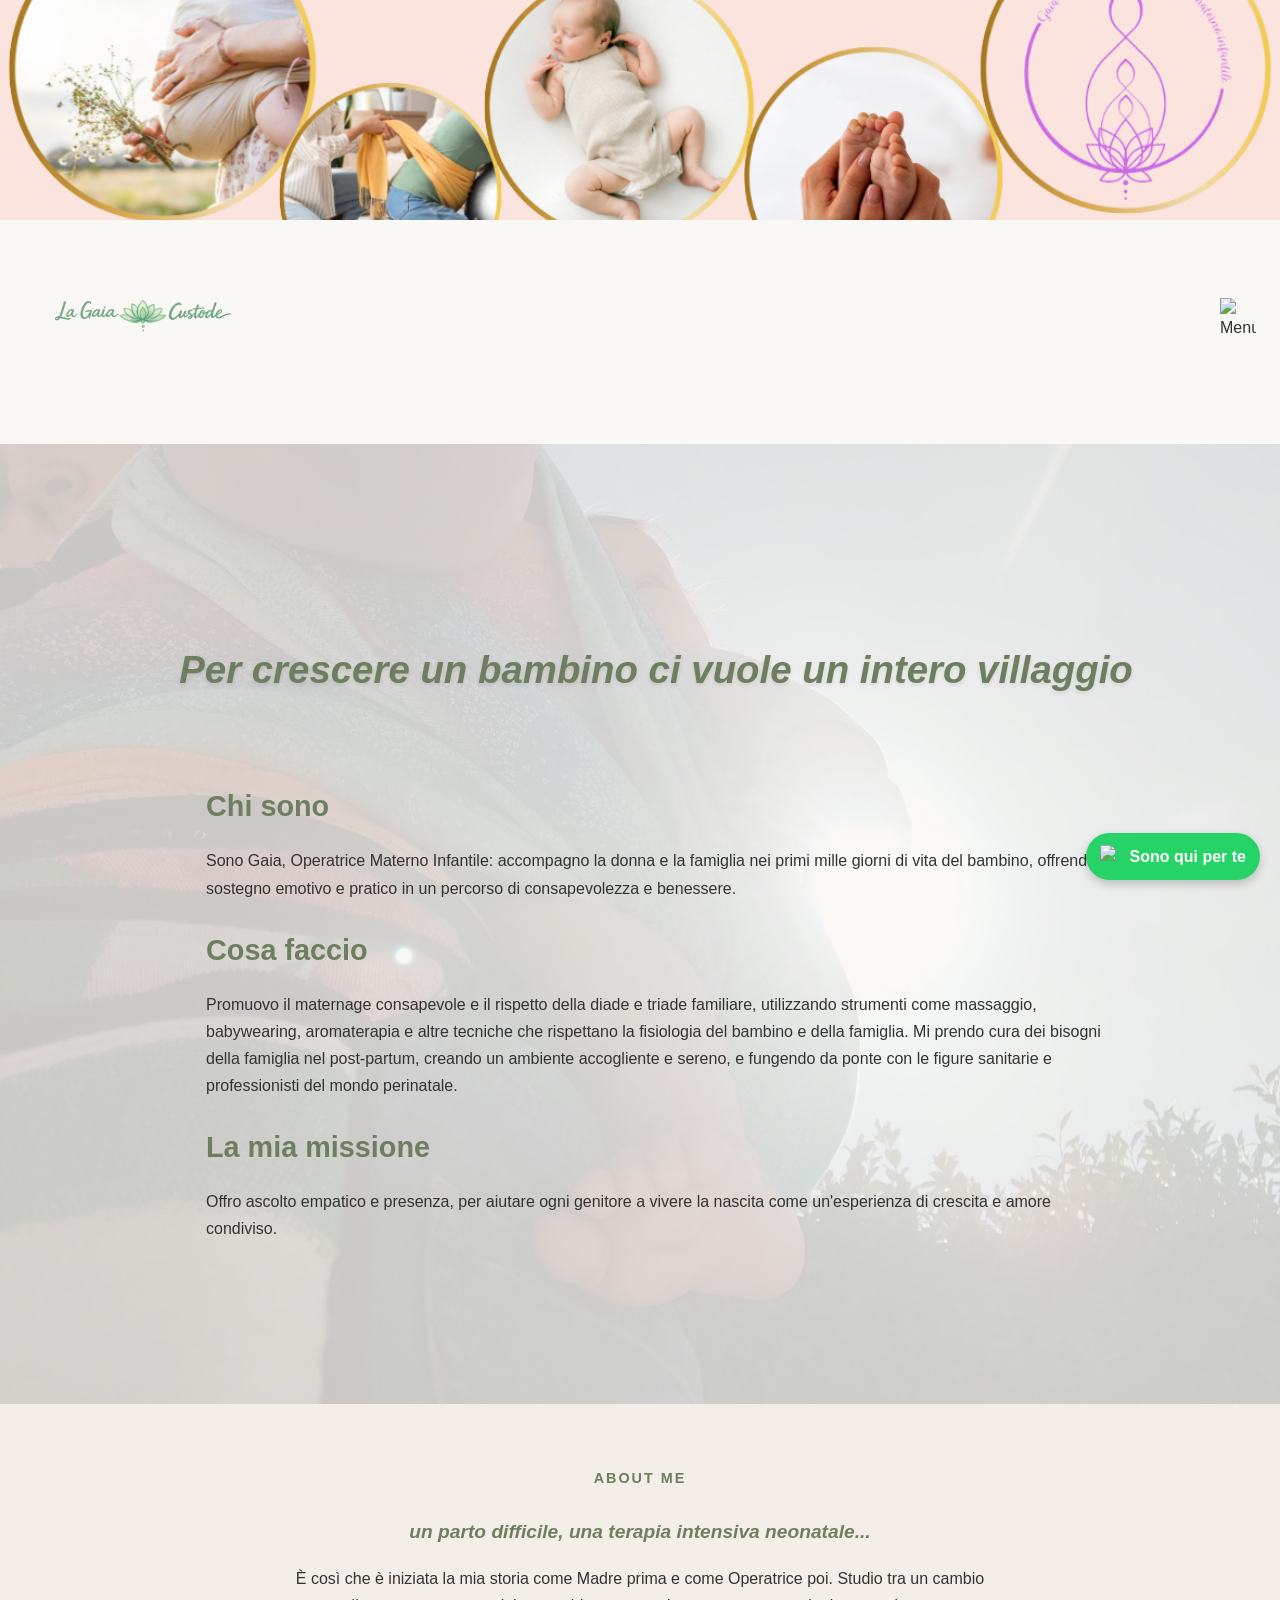
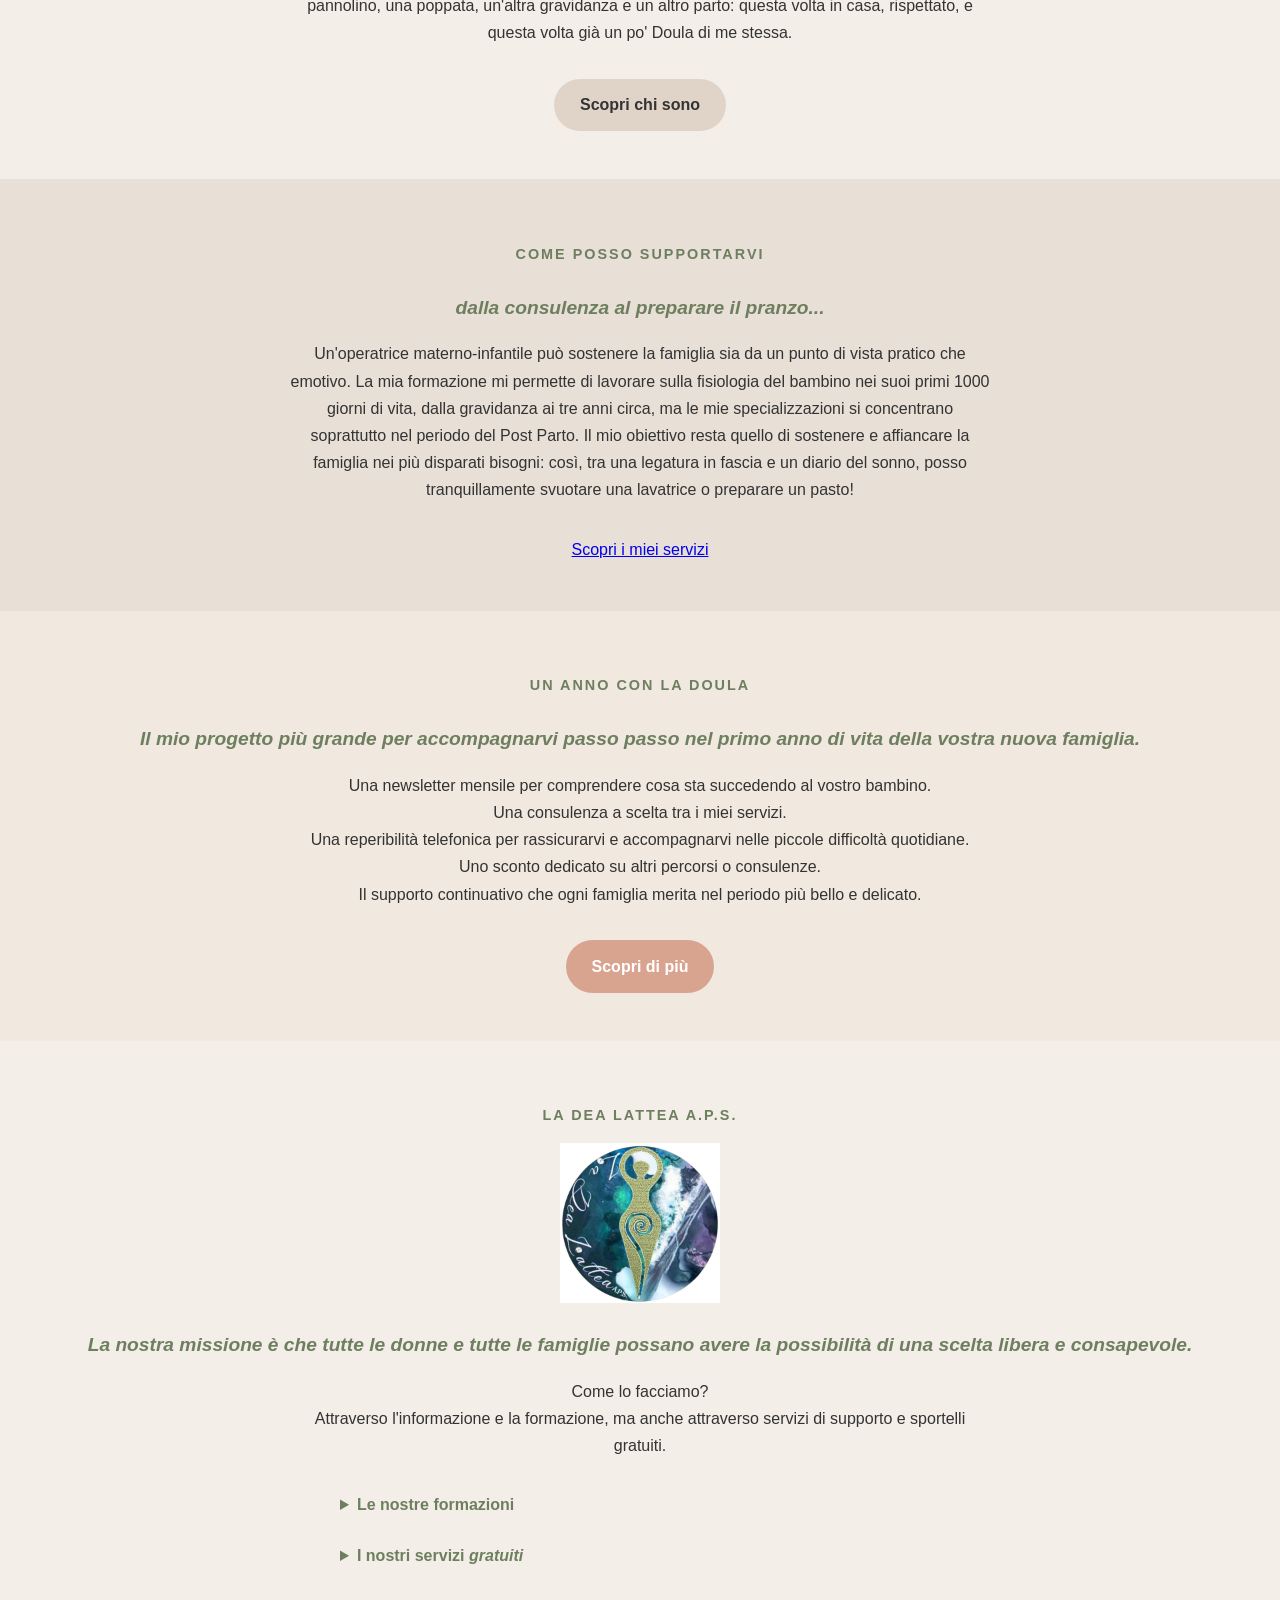
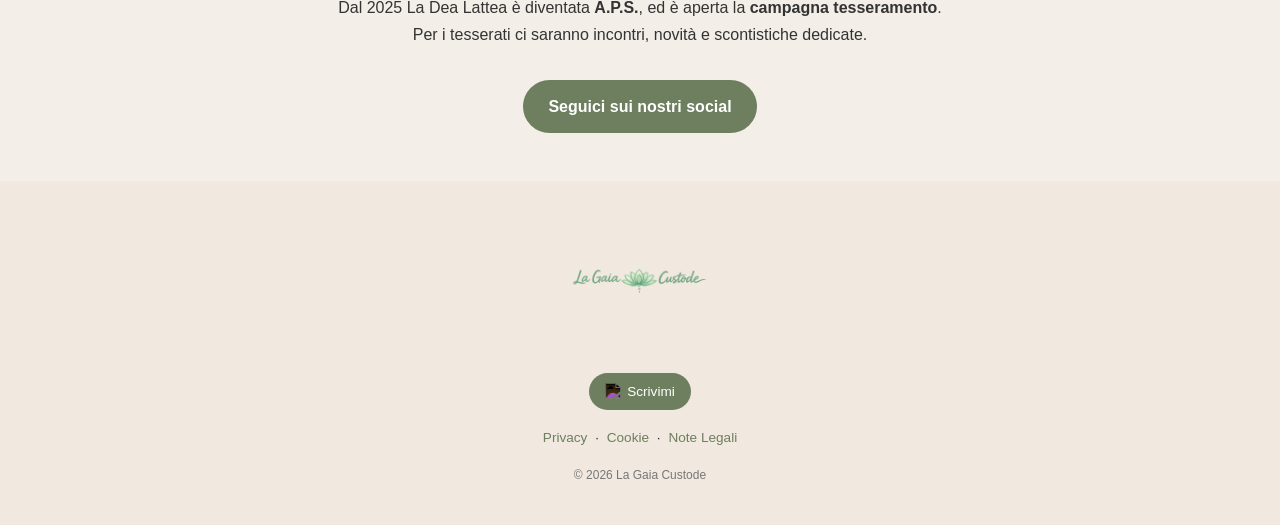
==== index.html @ c30b29b1 "Update index.html" ====
<!DOCTYPE html>
<html lang="it">
<head>
<meta charset="UTF-8">
<meta name="viewport" content="width=device-width, initial-scale=1.0">
<title>La Gaia Custode – Operatrice Materno Infantile</title>

<style>

/* ------------------------------ */
/*          PALETTE              */
/* ------------------------------ */

:root {
  --salvia: #6d7f5f;
  --sabbia: #f3eee7;
  --sabbia-saturo: #e0d4c8;
  --terracotta: #d9a48f;
  --avorio: #faf8f4;
  --testo: #333;
  --grigio: #777;
  --beige-scuro: #e8dfd6;
  --beige-chiaro: #f1e8df;
}

/* ------------------------------ */
/*          BASE                  */
/* ------------------------------ */

body {
  margin: 0;
  font-family: "Inter", sans-serif;
  background: var(--avorio);
  color: var(--testo);
  line-height: 1.7;
}

img {
  max-width: 100%;
  display: block;
}

/* ------------------------------ */
/*          BANNER                */
/* ------------------------------ */

.banner img {
  width: 100%;
  height: 220px;
  object-fit: cover;
  box-shadow: 0 4px 12px rgba(0,0,0,0.15);
}

/* ------------------------------ */
/*          HEADER                */
/* ------------------------------ */

.header-bar {
  display: flex;
  align-items: center;
  justify-content: space-between;
  padding: 1rem 1.5rem;
  background: var(--avorio);
}

.logo-nome {
  height: 160px;
}

.hamburger {
  width: 36px;
  height: 36px;
  cursor: pointer;
  transition: 0.2s;
}

.hamburger:hover {
  transform: scale(1.1);
}

/* ------------------------------ */
/*        MENU MOBILE             */
/* ------------------------------ */

nav {
  display: none;
  flex-direction: column;
  background: var(--avorio);
  padding: 1.5rem 2rem;
  border-bottom: 1px solid #eee;
  animation: fadeIn 0.3s ease;
  text-align: center;
}

nav a {
  text-decoration: none;
  color: var(--salvia);
  font-weight: 600;
  padding: 0.8rem 0;
  font-size: 1.3rem;
}

@keyframes fadeIn {
  from { opacity: 0; transform: translateY(-10px); }
  to { opacity: 1; transform: translateY(0); }
}

/* ------------------------------ */
/*            HERO                */
/* ------------------------------ */

.hero-section {
  position: relative;
  margin-top: 2rem;
}

.hero-section img {
  width: 100%;
  height: auto;
  opacity: 0.2;
}

.hero-content {
  position: absolute;
  top: 0;
  left: 0;
  width: 100%;
  height: 100%;
  padding: 2rem 1rem;
  display: flex;
  flex-direction: column;
  justify-content: center;
}

.hero-content h1 {
  text-align: center;
  font-size: 2.4rem;
  font-style: italic;
  color: var(--salvia);
  margin-bottom: 0.5rem;
  text-shadow: 0 2px 4px rgba(0,0,0,0.1);
}

/* ------------------------------ */
/*        TESTO PRINCIPALE        */
/* ------------------------------ */

.text-block {
  max-width: 900px;
  margin: 2rem auto;
  padding: 1rem;
}

h2 {
  color: var(--salvia);
  font-size: 1.8rem;
  margin-bottom: 0.5rem;
}

p {
  margin-bottom: 1rem;
}

/* ------------------------------ */
/*        ANIMAZIONI SLIDE        */
/* ------------------------------ */

.slide-left {
  opacity: 0;
  transform: translateX(-40px);
  animation: slideLeft 1s ease forwards;
}

.slide-right {
  opacity: 0;
  transform: translateX(40px);
  animation: slideRight 1s ease forwards;
}

@keyframes slideLeft {
  to { opacity: 1; transform: translateX(0); }
}

@keyframes slideRight {
  to { opacity: 1; transform: translateX(0); }
}

/* ------------------------------ */
/*          ABOUT ME              */
/* ------------------------------ */

.about-section {
  background: var(--sabbia);
  padding: 3rem 1.5rem;
  text-align: center;
}

.about-title {
  font-size: 0.9rem;
  letter-spacing: 2px;
  color: var(--salvia);
  margin-bottom: 0.5rem;
}

.about-subtitle {
  font-size: 1.2rem;
  font-weight: bold;
  font-style: italic;
  color: var(--salvia);
  margin-bottom: 1rem;
}

.about-text {
  max-width: 700px;
  margin: 0 auto 2rem auto;
  color: #333;
}

.about-button {
  display: inline-block;
  background: var(--sabbia-saturo);
  padding: 0.8rem 1.6rem;
  border-radius: 30px;
  text-decoration: none;
  color: #333;
  font-weight: 600;
  transition: 0.2s;
}

.about-button:hover {
  background: #d2c2b3;
}

/* ------------------------------ */
/*       SUPPORT SECTION          */
/* ------------------------------ */

.support-section {
  background: var(--beige-scuro);
  padding: 3rem 1.5rem;
  text-align: center;
}

.support-title {
  font-size: 0.9rem;
  letter-spacing: 2px;
  color: var(--salvia);
  margin-bottom: 0.5rem;
}

.support-subtitle {
  font-size: 1.2rem;
  font-weight: bold;
  font-style: italic;
  color: var(--salvia);
  margin-bottom: 1rem;
}

.support-text {
  max-width: 700px;
  margin: 0 auto 2rem auto;
  color: #333;
}
/* ------------------------------ */
/*       UN ANNO CON LA DOULA    */
/* ------------------------------ */

.year-section {
  background: var(--beige-chiaro);
  padding: 3rem 1.5rem;
  text-align: center;
}

.year-title {
  font-size: 0.9rem;
  letter-spacing: 2px;
  color: var(--salvia);
  margin-bottom: 0.5rem;
}

.year-subtitle {
  font-size: 1.2rem;
  font-weight: bold;
  font-style: italic;
  color: var(--salvia);
  margin-bottom: 1rem;
}

.year-text {
  max-width: 700px;
  margin: 0 auto 2rem auto;
  color: #333;
}

.year-button {
  display: inline-block;
  background: var(--terracotta);
  padding: 0.8rem 1.6rem;
  border-radius: 30px;
  text-decoration: none;
  color: white;
  font-weight: 600;
  transition: 0.2s;
}

.year-button:hover {
  background: #c58b78;
}

/* ------------------------------ */
/*          DEA LATTEA           */
/* ------------------------------ */

.dea-section {
  background: var(--sabbia);
  padding: 3rem 1.5rem;
  text-align: center;
}

.dea-logo {
  width: 160px;
  margin: 1rem auto;
}

.dea-title {
  font-size: 0.9rem;
  letter-spacing: 2px;
  color: var(--salvia);
  margin-bottom: 0.5rem;
}

.dea-subtitle {
  font-size: 1.2rem;
  font-weight: bold;
  font-style: italic;
  color: var(--salvia);
  margin-bottom: 1rem;
}

.dea-text {
  max-width: 700px;
  margin: 0 auto 2rem auto;
  color: #333;
}

.dea-button {
  display: inline-block;
  background: var(--salvia);
  padding: 0.8rem 1.6rem;
  border-radius: 30px;
  text-decoration: none;
  color: white;
  font-weight: 600;
  transition: 0.2s;
}

.dea-button:hover {
  background: #5c6d50;
}

/* ------------------------------ */
/*          DROPDOWN             */
/* ------------------------------ */

.dropdown {
  margin: 1rem auto;
  max-width: 600px;
  text-align: left;
}

.dropdown summary {
  cursor: pointer;
  font-weight: 600;
  color: var(--salvia);
  margin-bottom: 0.5rem;
}

.dropdown ul {
  margin: 0;
  padding-left: 1.2rem;
}

/* ------------------------------ */
/*            FOOTER             */
/* ------------------------------ */

.footer-logo {
  width: 180px;
  margin: 0 auto 1rem auto;
  display: block;
}

/* ------------------------------ */
/*        WHATSAPP BUTTON        */
/* ------------------------------ */

.whatsapp-fixed {
  position: fixed;
  bottom: 20px;
  right: 20px;
  background: #25D366;
  color: white;
  padding: 10px 14px;
  border-radius: 30px;
  display: flex;
  align-items: center;
  gap: 8px;
  text-decoration: none;
  font-weight: 600;
  box-shadow: 0 4px 10px rgba(0,0,0,0.2);
}

.whatsapp-fixed img {
  width: 22px;
  height: 22px;
}
/* ------------------------------ */
/*            FOOTER             */
/* ------------------------------ */

footer {
  background: var(--beige-chiaro);
  padding: 2.5rem 1.5rem;
  text-align: center;
  display: flex;
  flex-direction: column;
  align-items: center;
}

.footer-logo {
  width: 180px;
  margin: 0 auto 1rem auto;
  display: block;
}

.footer-links a {
  color: var(--salvia);
  text-decoration: none;
  margin: 0 4px;
}

.footer-links a:hover {
  text-decoration: underline;
}

.footer-copy {
  color: var(--grigio);
  margin-top: 0.5rem;
}

</style>

<script>
function toggleMenu() {
  const nav = document.getElementById("mobileMenu");
  nav.style.display = nav.style.display === "flex" ? "none" : "flex";
}
</script>

</head>

<body>

<!-- BANNER -->
<section class="banner">
  <img src="BannerGaia.png" alt="Banner La Gaia Custode">
</section>

<!-- HEADER -->
<div class="header-bar">
  <img class="logo-nome" src="nome.png" alt="La Gaia Custode">
  <img src="https://cdn-icons-png.flaticon.com/512/1828/1828859.png" class="hamburger" onclick="toggleMenu()" alt="Menu">
</div>

<!-- MENU MOBILE -->
<nav id="mobileMenu">
  <a href="index.html">Home</a>
  <a href="chi-sono.html">Chi sono</a>
  <a href="servizi.html">Servizi</a>
  <a href="un-anno-con-la-doula.html">Un anno con la Doula</a>
  <a href="#contatti">Contatti</a>
</nav>

<!-- HERO -->
<section class="hero-section fade-in-section">
  <img src="sfondo.jpeg" alt="Sfondo frase">

  <div class="hero-content">
    <h1>Per crescere un bambino ci vuole un intero villaggio</h1>

    <div class="text-block">

      <section class="slide-left">
        <h2><strong>Chi sono</strong></h2>
        <p>
          Sono Gaia, Operatrice Materno Infantile: accompagno la donna e la famiglia nei primi mille giorni di vita del bambino, offrendo sostegno emotivo e pratico in un percorso di consapevolezza e benessere.
        </p>
      </section>

      <section class="slide-right">
        <h2><strong>Cosa faccio</strong></h2>
        <p>
          Promuovo il maternage consapevole e il rispetto della diade e triade familiare, utilizzando strumenti come massaggio, babywearing, aromaterapia e altre tecniche che rispettano la fisiologia del bambino e della famiglia.
          Mi prendo cura dei bisogni della famiglia nel post-partum, creando un ambiente accogliente e sereno, e fungendo da ponte con le figure sanitarie e professionisti del mondo perinatale.
        </p>
      </section>

      <section class="slide-left">
        <h2><strong>La mia missione</strong></h2>
        <p>
          Offro ascolto empatico e presenza, per aiutare ogni genitore a vivere la nascita come un'esperienza di crescita e amore condiviso.
        </p>
      </section>

    </div>
  </div>
</section>

<!-- ABOUT ME -->
<section class="about-section fade-in-section">
  <h3 class="about-title">ABOUT ME</h3>
  <h4 class="about-subtitle"><strong><em>un parto difficile, una terapia intensiva neonatale...</em></strong></h4>
  <p class="about-text">
    È così che è iniziata la mia storia come Madre prima e come Operatrice poi. Studio tra un cambio pannolino, una poppata, un'altra gravidanza e un altro parto: questa volta in casa, rispettato, e questa volta già un po' Doula di me stessa.
  </p>
  <a class="about-button" href="chi-sono.html">Scopri chi sono</a>
</section>

<!-- SUPPORT SECTION -->
<section class="support-section fade-in-section">
  <h3 class="support-title">COME POSSO SUPPORTARVI</h3>
  <h4 class="support-subtitle"><strong><em>dalla consulenza al preparare il pranzo...</em></strong></h4>
  <p class="support-text">
    Un'operatrice materno-infantile può sostenere la famiglia sia da un punto di vista pratico che emotivo.
    La mia formazione mi permette di lavorare sulla fisiologia del bambino nei suoi primi 1000 giorni di vita, dalla gravidanza ai tre anni circa, ma le mie specializzazioni si concentrano soprattutto nel periodo del Post Parto.
    Il mio obiettivo resta quello di sostenere e affiancare la famiglia nei più disparati bisogni: così, tra una legatura in fascia e un diario del sonno, posso tranquillamente svuotare una lavatrice o preparare un pasto!
  </p>
  <a class="support-button" href="servizi.html">Scopri i miei servizi</a>
</section>
<!-- UN ANNO CON LA DOULA -->
<section class="year-section fade-in-section">
  <h3 class="year-title">UN ANNO CON LA DOULA</h3>
  <h4 class="year-subtitle"><strong><em>Il mio progetto più grande per accompagnarvi passo passo nel primo anno di vita della vostra nuova famiglia.</em></strong></h4>

  <p class="year-text">
    Una newsletter mensile per comprendere cosa sta succedendo al vostro bambino.<br>
    Una consulenza a scelta tra i miei servizi.<br>
    Una reperibilità telefonica per rassicurarvi e accompagnarvi nelle piccole difficoltà quotidiane.<br>
    Uno sconto dedicato su altri percorsi o consulenze.<br>
    Il supporto continuativo che ogni famiglia merita nel periodo più bello e delicato.
  </p>

  <a class="year-button" href="un-anno-con-la-doula.html">Scopri di più</a>
</section>

<!-- LA DEA LATTEA -->
<section class="dea-section fade-in-section">
  <h3 class="dea-title">LA DEA LATTEA A.P.S.</h3>

  <img src="ldl.jpg" alt="La Dea Lattea Logo" class="dea-logo">

  <h4 class="dea-subtitle">
    <strong><em>La nostra missione è che tutte le donne e tutte le famiglie possano avere la possibilità di una scelta libera e consapevole.</em></strong>
  </h4>

  <p class="dea-text">
    Come lo facciamo?<br>
    Attraverso l'informazione e la formazione, ma anche attraverso servizi di supporto e sportelli gratuiti.
  </p>

  <details class="dropdown">
    <summary>Le nostre formazioni</summary>
    <ul>
      <li>Peer Supporter per l'Allattamento Materno (40 o 20 ore)</li>
      <li>MaMS - Doula Olistica</li>
      <li>MaBS - Milk and Babywearing Supporter</li>
    </ul>
  </details>

  <details class="dropdown">
    <summary>I nostri servizi <em>gratuiti</em></summary>
    <ul>
      <li>S.O.S. Villaggio Aperto - incontri tematici</li>
      <li>Sportello Aperto - spazio d'ascolto individuale su prenotazione</li>
    </ul>
  </details>

  <p class="dea-text">
    Dal 2025 La Dea Lattea è diventata <strong>A.P.S.</strong>, ed è aperta la <strong>campagna tesseramento</strong>.<br>
    Per i tesserati ci saranno incontri, novità e scontistiche dedicate.
  </p>

  <a class="dea-button" href="https://www.instagram.com/ladealattea" target="_blank">
    Seguici sui nostri social
  </a>
</section>

<!-- FOOTER -->
<footer class="fade-in-section">

  <img src="nome.png" alt="La Gaia Custode" class="footer-logo">

  <a href="mailto:gaiav.moimas@gmail.com"
     style="
       display:inline-flex;
       align-items:center;
       justify-content:center;
       gap:6px;
       margin-top:1rem;
       padding:7px 16px;
       background:#6d7f5f;
       color:white;
       border-radius:22px;
       font-size:0.85rem;
       text-decoration:none;
       transition:0.2s;
     ">
    <img src="https://cdn-icons-png.flaticon.com/512/561/561127.png"
         alt="Email"
         style="width:16px; height:16px; filter:invert(1);">
    Scrivimi
  </a>

  <div class="footer-links" style="margin-top: 1rem; font-size: 0.85rem;">
    <a href="privacy.html">Privacy</a> ·
    <a href="cookie.html">Cookie</a> ·
    <a href="note-legali.html">Note Legali</a>
  </div>

  <div class="footer-copy" style="margin-top: 1rem; font-size: 0.75rem;">
    © 2026 La Gaia Custode
  </div>
</footer>

<!-- WHATSAPP BUTTON -->
<a class="whatsapp-fixed" href="https://wa.me/393318004383" target="_blank">
  <img src="https://upload.wikimedia.org/wikipedia/commons/6/6b/WhatsApp.svg" alt="WhatsApp">
  Sono qui per te
</a>

<!-- SCRIPT FADE-IN -->
<script>
const observer = new IntersectionObserver((entries) => {
  entries.forEach(entry => {
    if (entry.isIntersecting) {
      entry.target.classList.add("visible");
    }
  });
}, { threshold: 0.2 });

document.querySelectorAll('.fade-in-section').forEach((section) => {
  observer.observe(section);
});
</script>

</body>
</html>
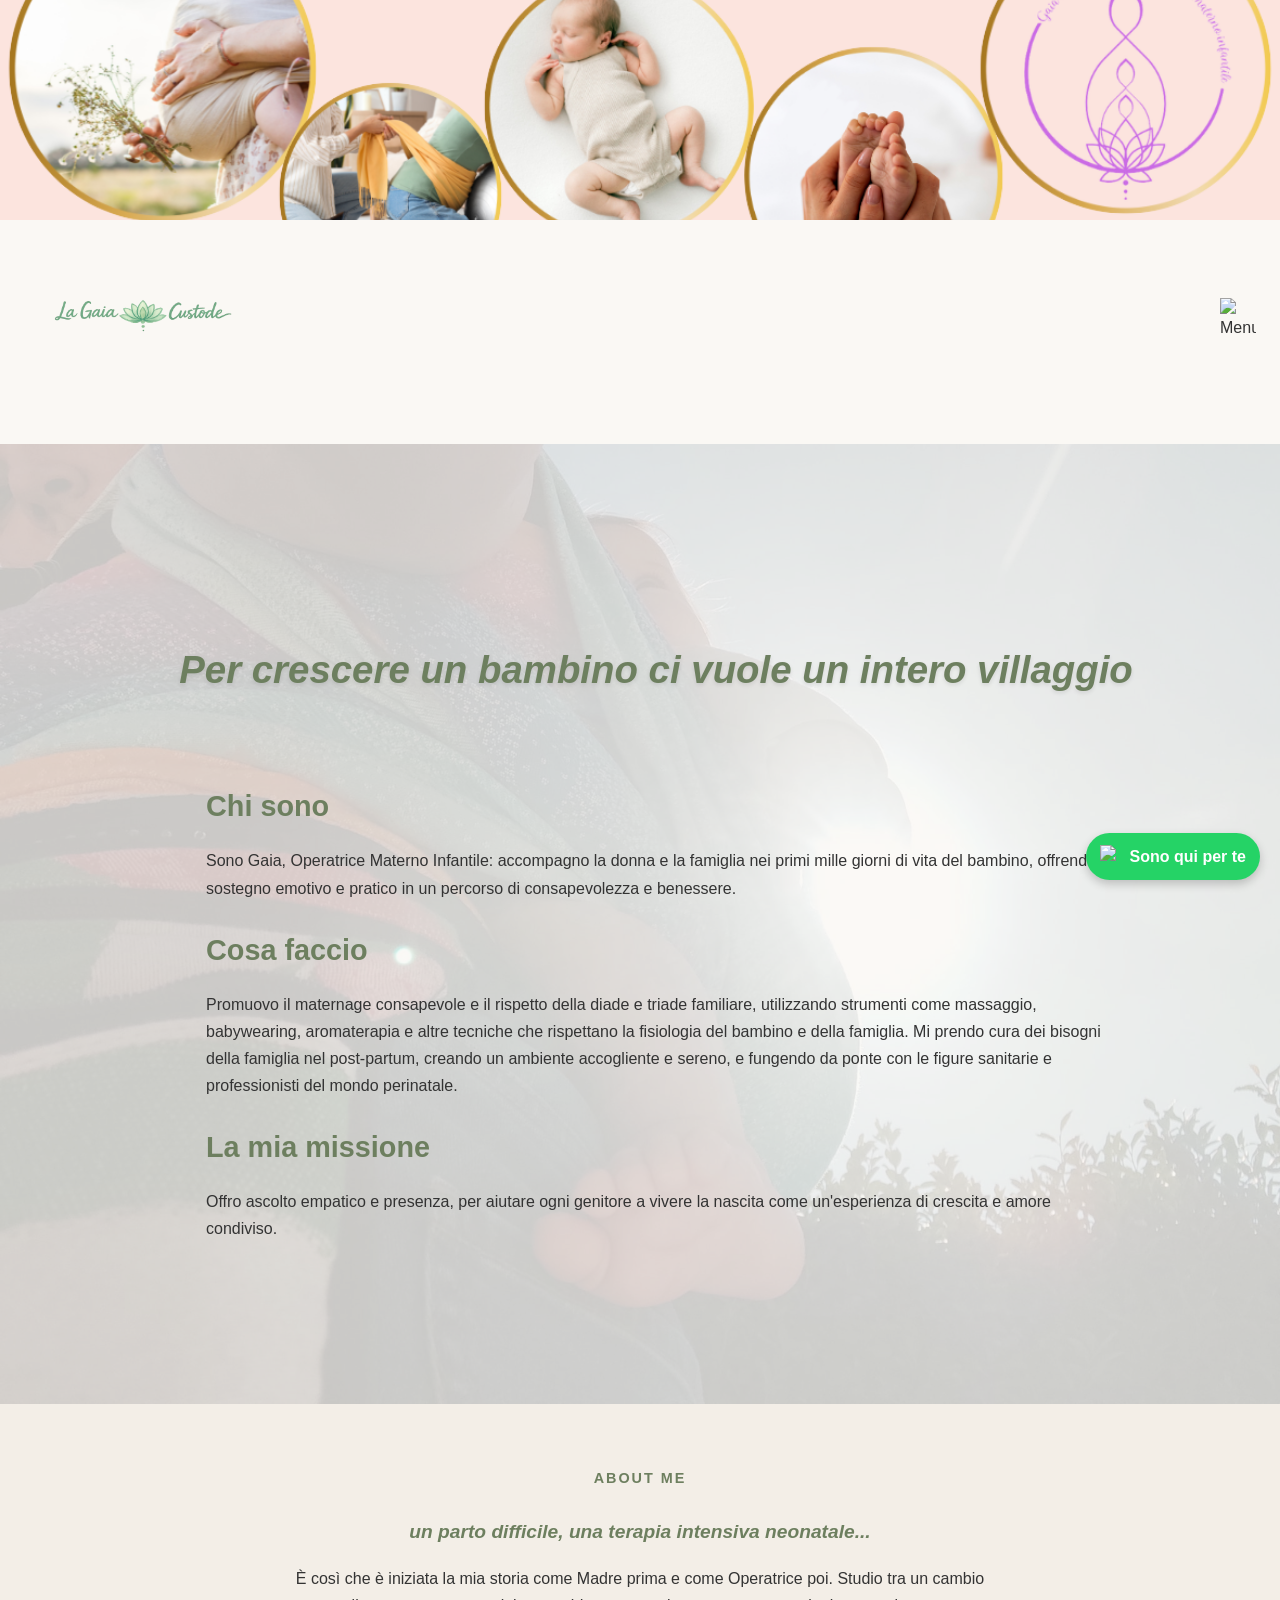
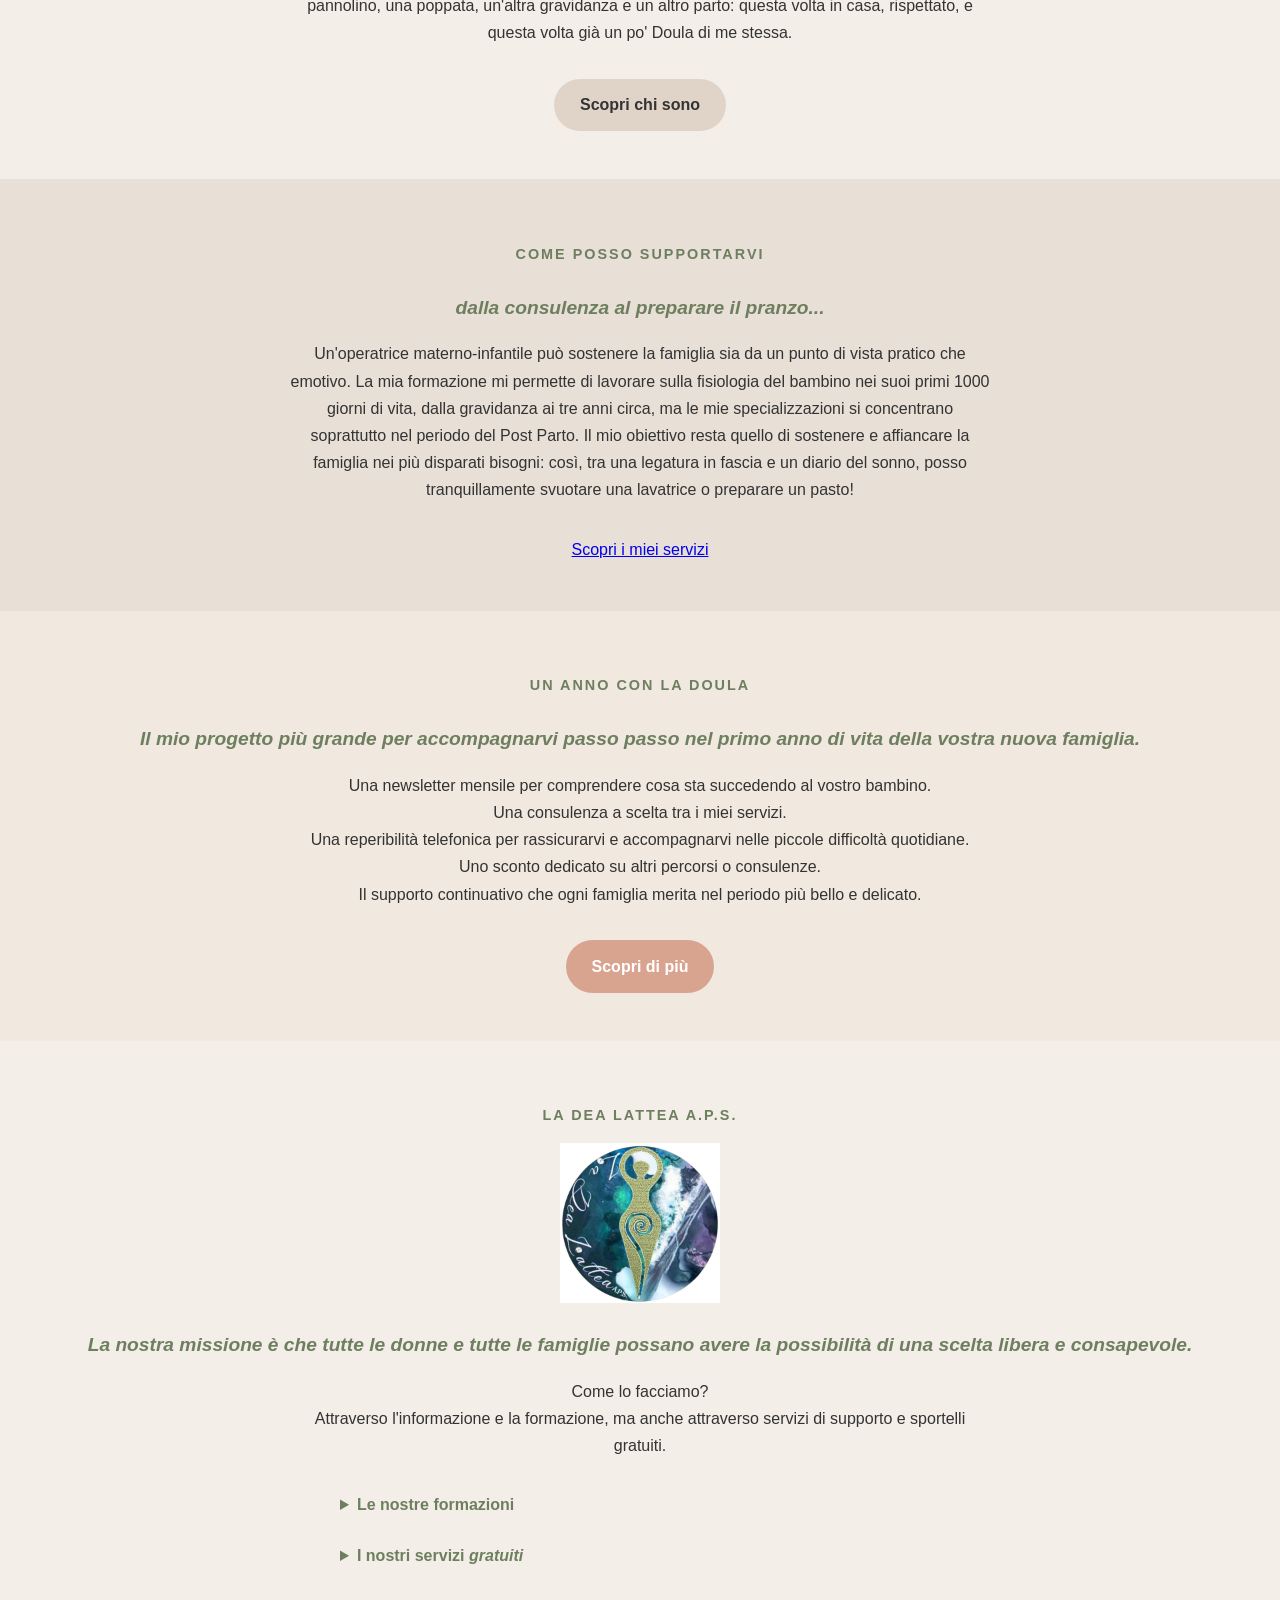
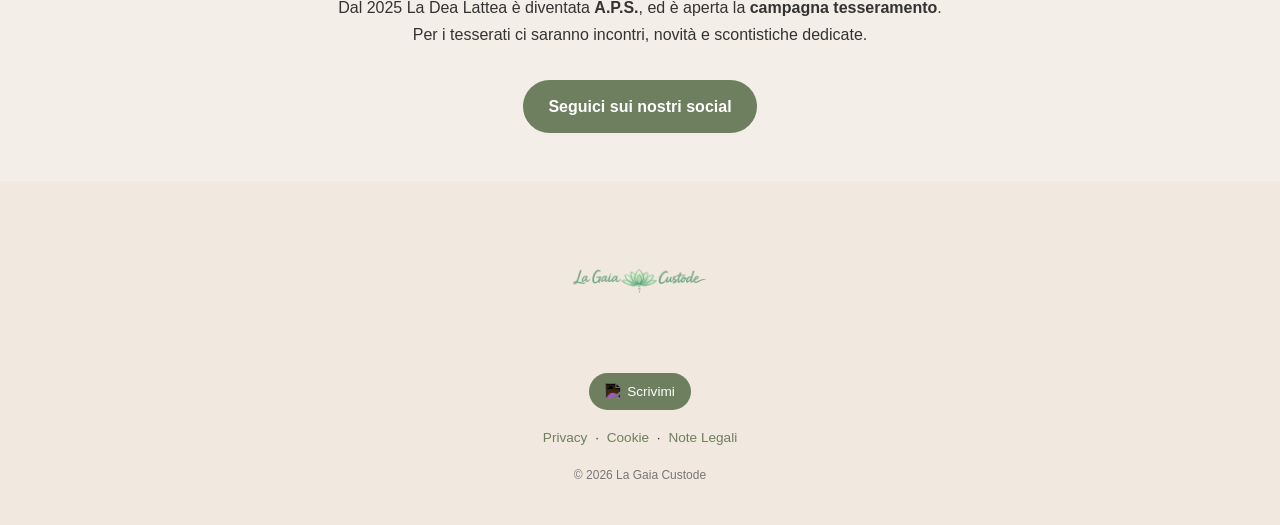
==== commit d83176ae: "Add responsive mobile styles to index.html Added responsive styles for mobile layout including adjus" ====
--- a/index.html
+++ b/index.html
@@ -446,6 +446,99 @@
 .footer-copy {
   color: var(--grigio);
   margin-top: 0.5rem;
+}
+/* ------------------------------ */
+/*        RESPONSIVE MOBILE       */
+/* ------------------------------ */
+
+@media (max-width: 768px) {
+
+  /* Logo più piccolo */
+  .logo-nome {
+    height: 110px;
+  }
+
+  /* Banner più basso */
+  .banner img {
+    height: 150px;
+  }
+
+  /* Hero */
+  .hero-content h1 {
+    font-size: 1.6rem;
+    padding: 0 1rem;
+  }
+
+  .text-block {
+    padding: 0.5rem;
+    margin: 1.5rem auto;
+  }
+
+  h2 {
+    font-size: 1.4rem;
+  }
+
+  p {
+    font-size: 1rem;
+  }
+
+  /* About */
+  .about-section {
+    padding: 2rem 1rem;
+  }
+
+  .about-subtitle {
+    font-size: 1.1rem;
+  }
+
+  /* Support */
+  .support-section {
+    padding: 2rem 1rem;
+  }
+
+  .support-subtitle {
+    font-size: 1.1rem;
+  }
+
+  /* Un anno con la doula */
+  .year-section {
+    padding: 2rem 1rem;
+  }
+
+  .year-subtitle {
+    font-size: 1.1rem;
+  }
+
+  /* Dea Lattea */
+  .dea-section {
+    padding: 2rem 1rem;
+  }
+
+  .dea-logo {
+    width: 120px;
+  }
+
+  /* Footer */
+  footer {
+    padding: 2rem 1rem;
+  }
+
+  .footer-logo {
+    width: 140px;
+  }
+
+  /* WhatsApp button */
+  .whatsapp-fixed {
+    bottom: 15px;
+    right: 15px;
+    padding: 8px 12px;
+    font-size: 0.85rem;
+  }
+
+  .whatsapp-fixed img {
+    width: 18px;
+    height: 18px;
+  }
 }
 
 </style>
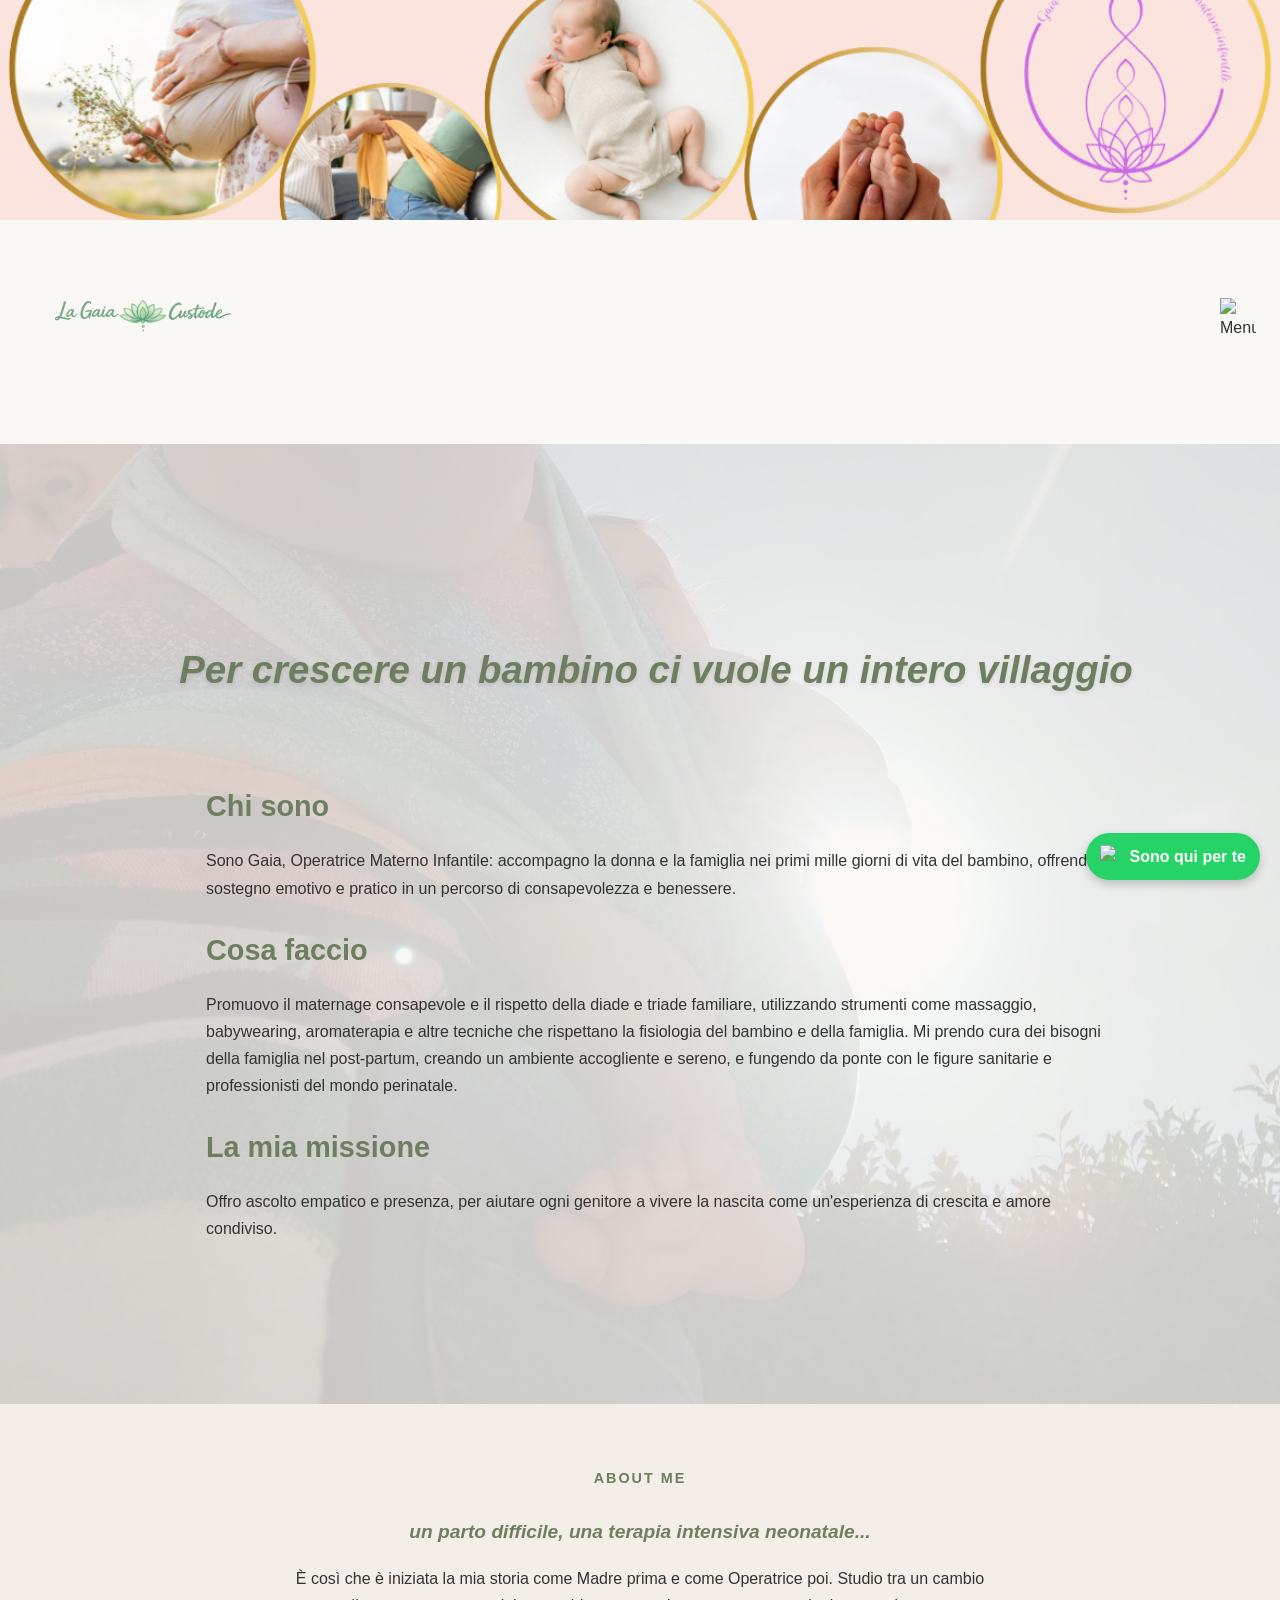
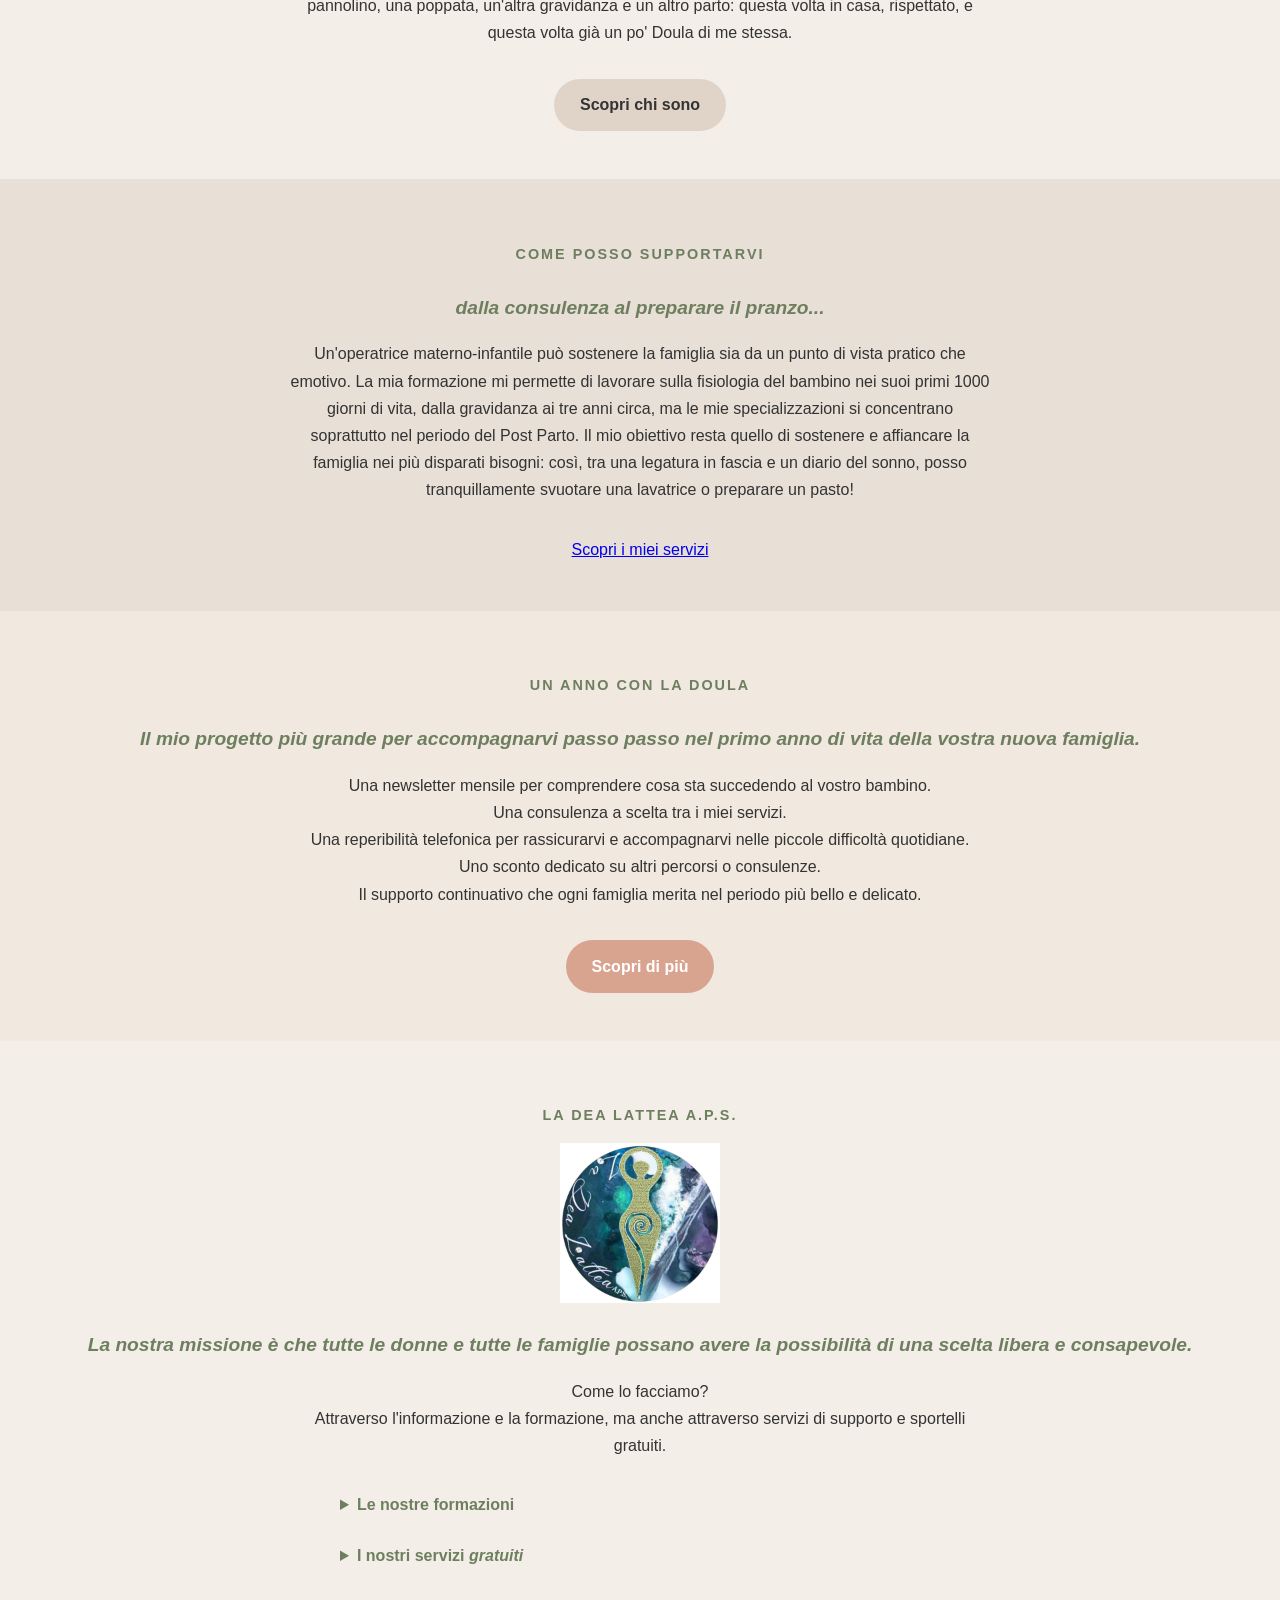
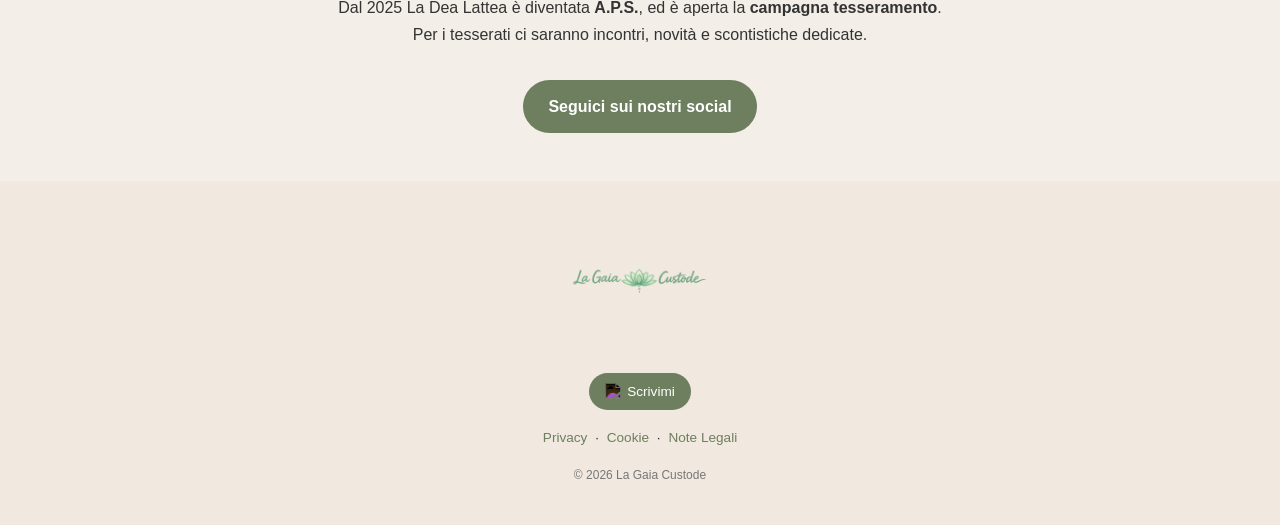
==== commit fca64664: "Implement mobile styles for hero section and animations Add mobile styles to prevent overlap and imp" ====
--- a/index.html
+++ b/index.html
@@ -538,6 +538,41 @@
   .whatsapp-fixed img {
     width: 18px;
     height: 18px;
+  }
+}
+/* ------------------------------ */
+/*   FIX MOBILE: NO OVERLAP       */
+/* ------------------------------ */
+
+@media (max-width: 768px) {
+
+  /* HERO: togli overlay assoluto */
+  .hero-content {
+    position: static;
+    padding: 1.5rem 1rem;
+  }
+
+  .hero-section img {
+    opacity: 0.15;
+    height: 180px;
+    object-fit: cover;
+  }
+
+  /* Disattiva animazioni su mobile */
+  .slide-left,
+  .slide-right {
+    opacity: 1 !important;
+    transform: none !important;
+    animation: none !important;
+  }
+
+  /* Testi più compatti */
+  .text-block {
+    margin-top: 1rem;
+  }
+
+  h2 {
+    margin-top: 1.5rem;
   }
 }
 
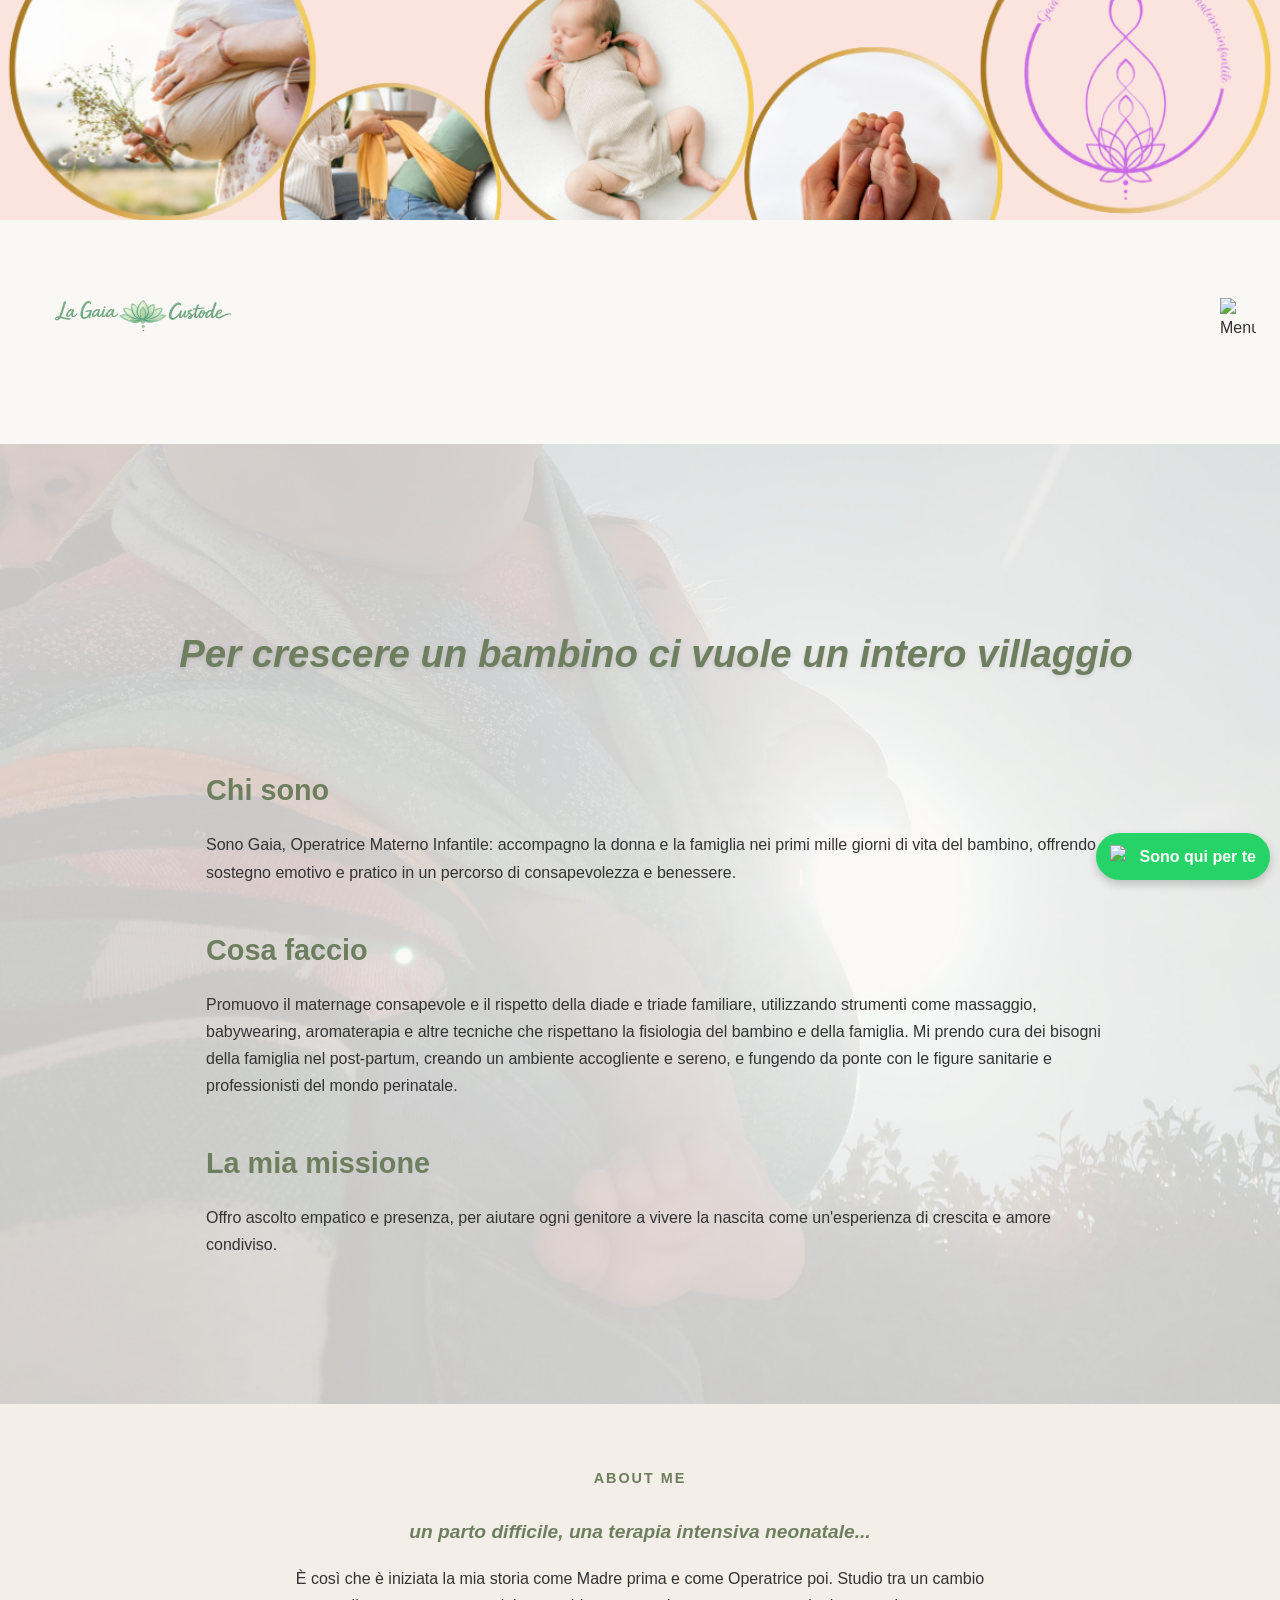
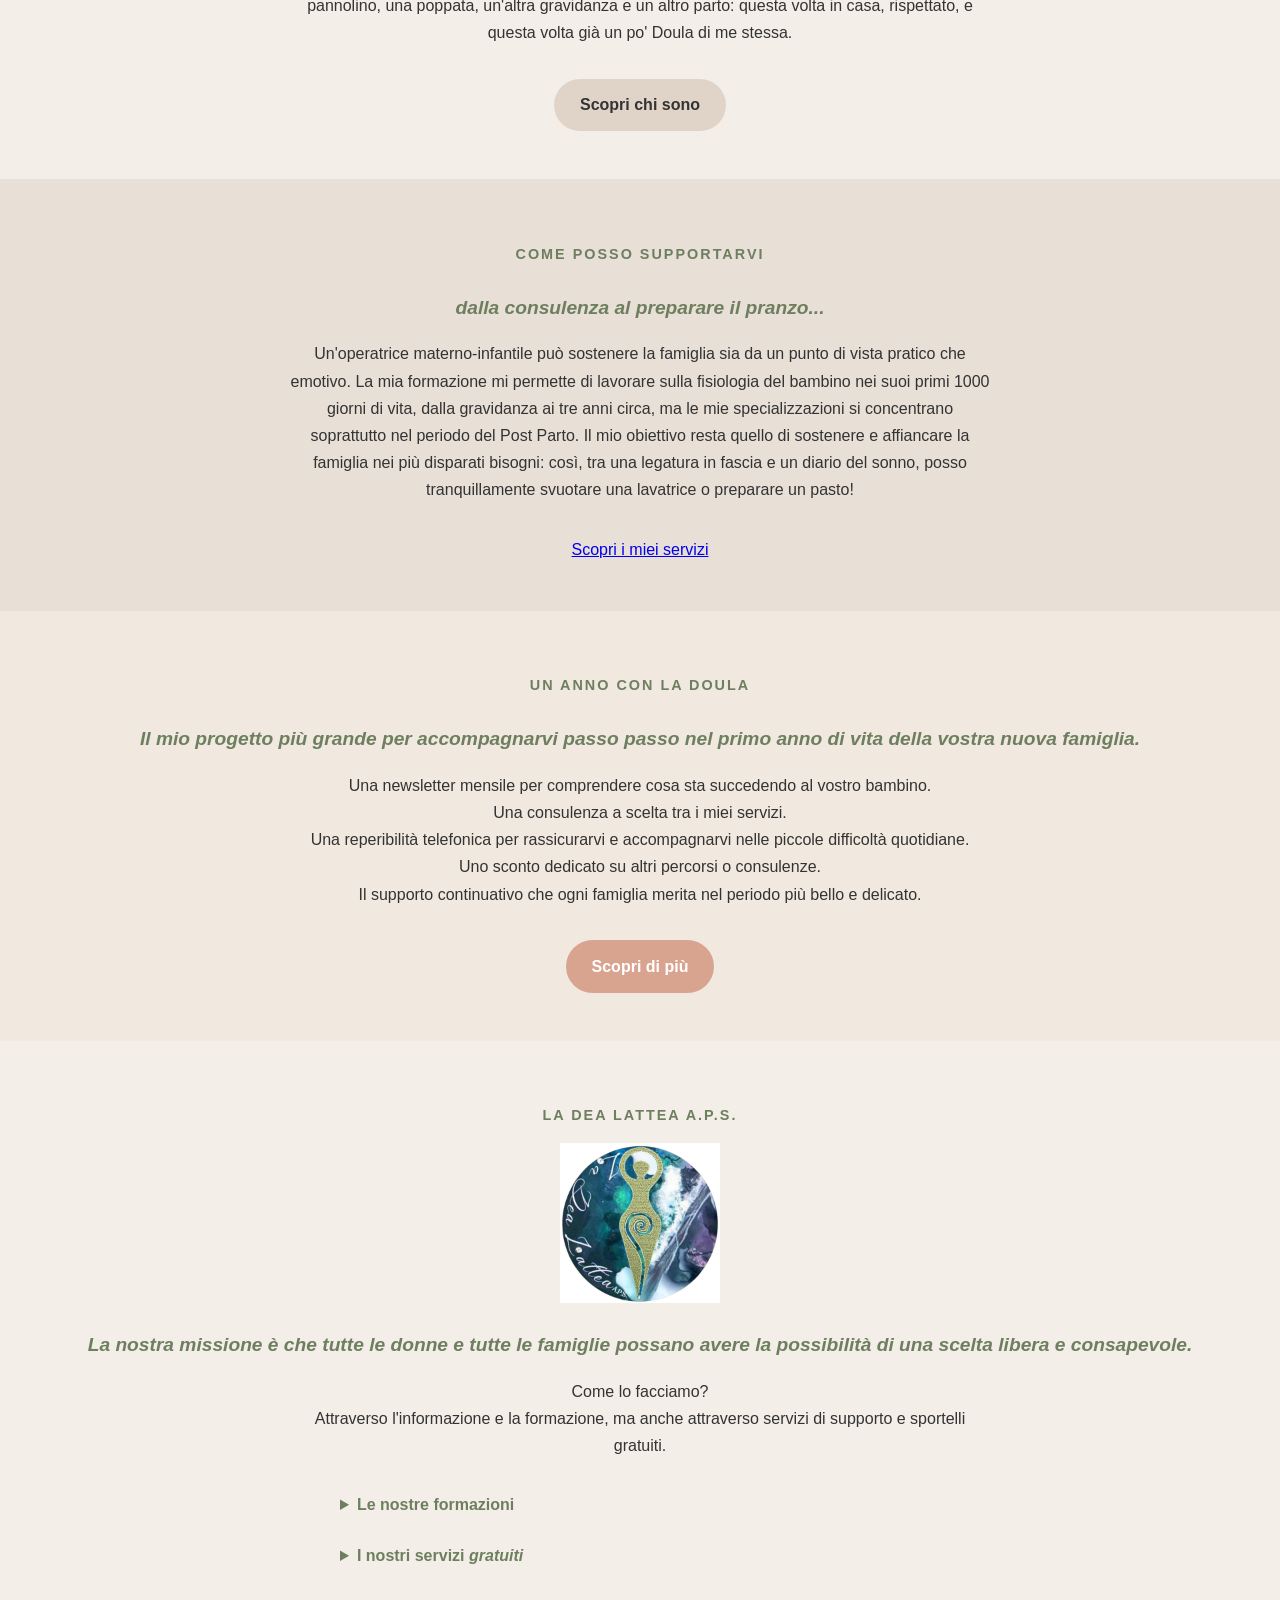
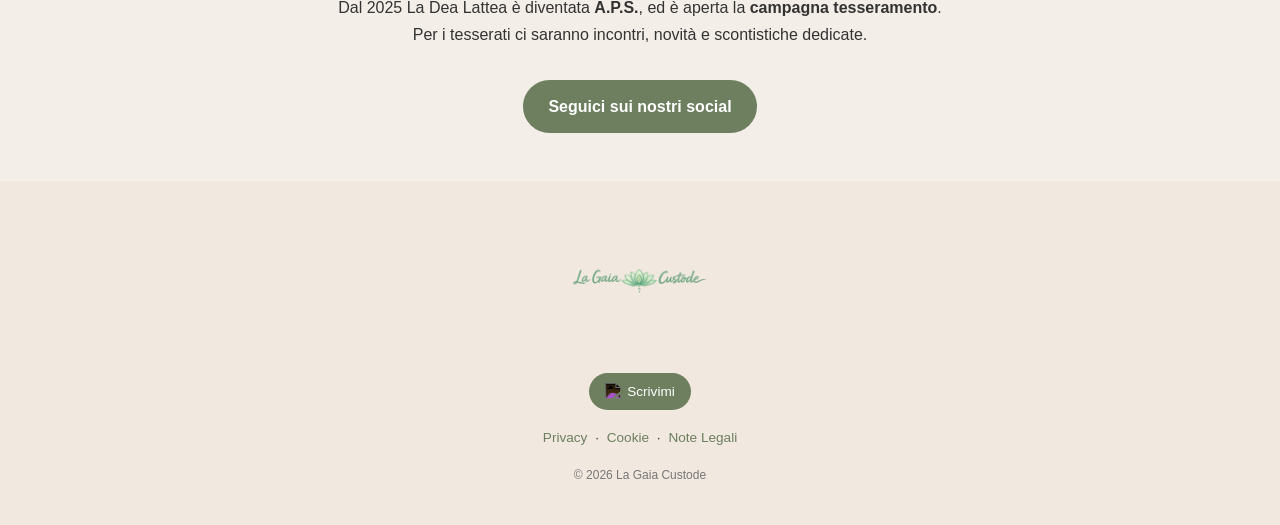
==== commit 0e14a2e1: "Fix layout issues by adjusting overflow and widths" ====
--- a/index.html
+++ b/index.html
@@ -573,6 +573,24 @@
 
   h2 {
     margin-top: 1.5rem;
+  }
+}
+/* Fix globale per rimuovere lo spazio bianco a destra */
+html, body {
+  overflow-x: hidden;
+  width: 100%;
+}
+/* Evita che immagini o sezioni superino la larghezza */
+img, section, div {
+  max-width: 100%;
+  overflow-x: hidden;
+}
+.whatsapp-fixed {
+  right: 10px;
+}
+@media (max-width: 768px) {
+  .hero-section {
+    overflow: hidden;
   }
 }
 
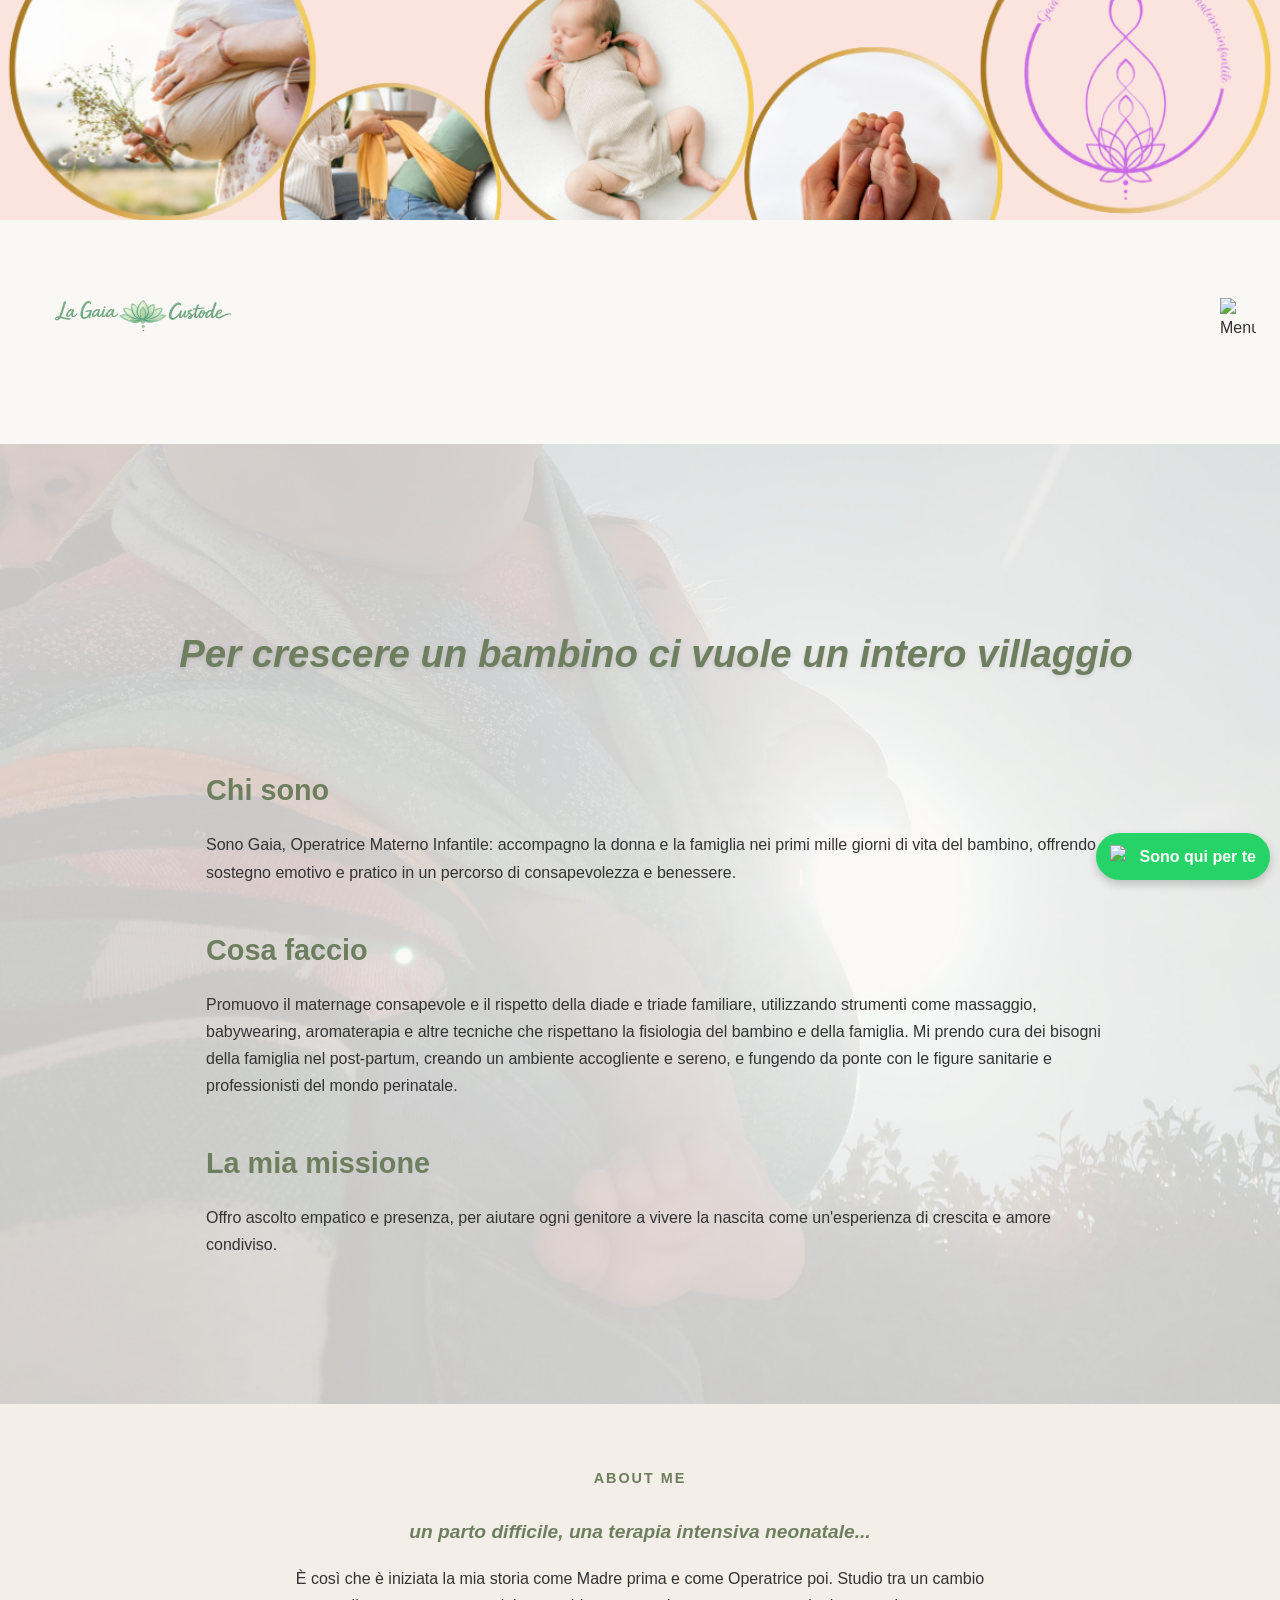
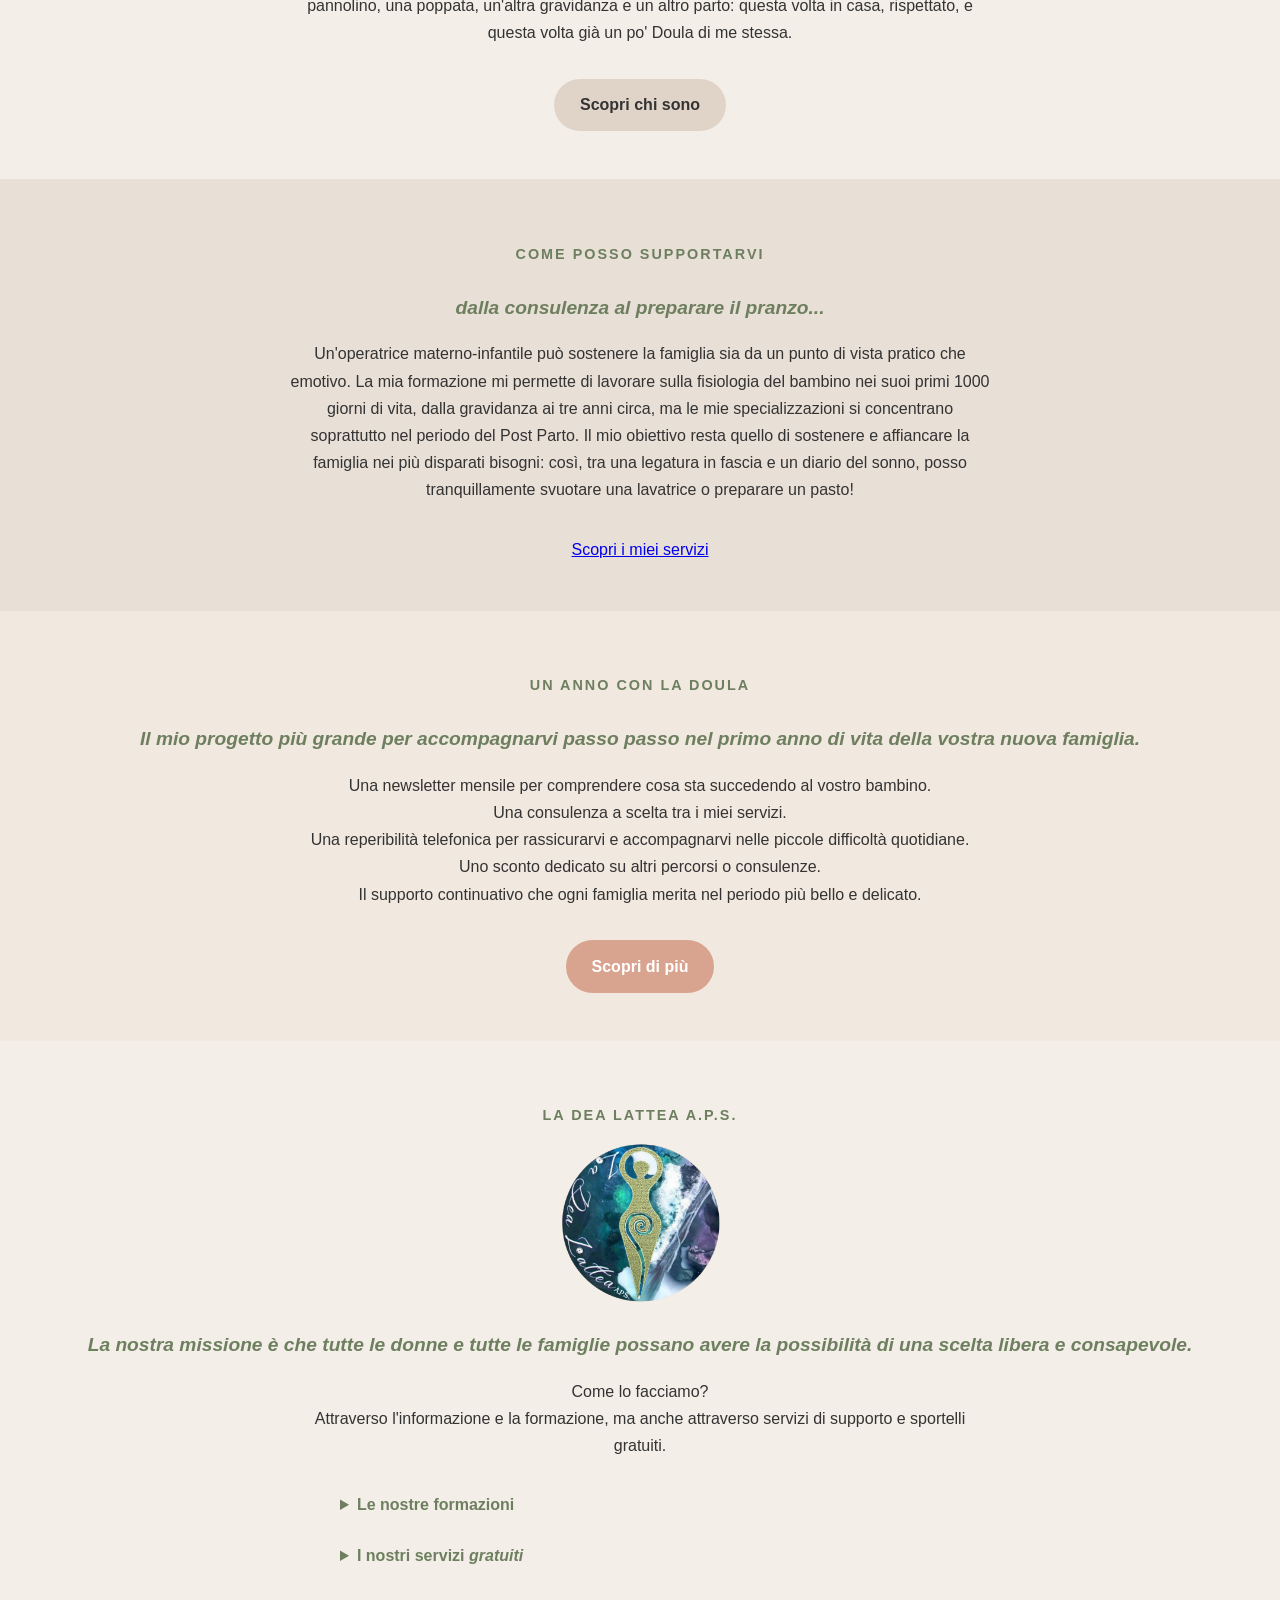
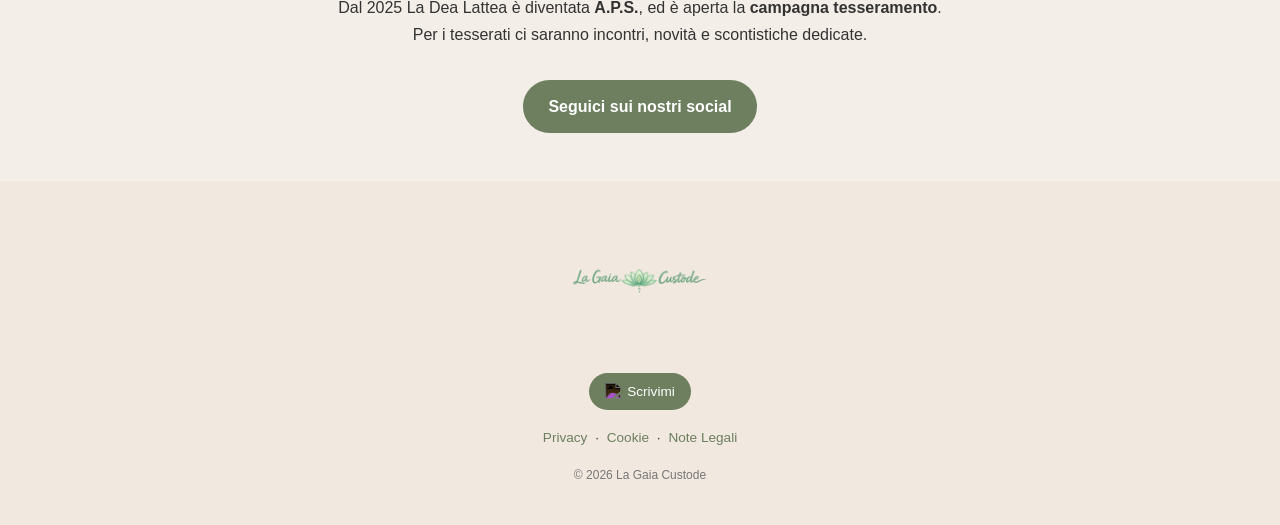
==== commit edbb9c25: "Update logo image source in index.html" ====
--- a/index.html
+++ b/index.html
@@ -703,7 +703,7 @@
 <section class="dea-section fade-in-section">
   <h3 class="dea-title">LA DEA LATTEA A.P.S.</h3>
 
-  <img src="ldl.jpg" alt="La Dea Lattea Logo" class="dea-logo">
+  <img src="Logo La Dea Lattea.png" alt="La Dea Lattea Logo" class="dea-logo">
 
   <h4 class="dea-subtitle">
     <strong><em>La nostra missione è che tutte le donne e tutte le famiglie possano avere la possibilità di una scelta libera e consapevole.</em></strong>
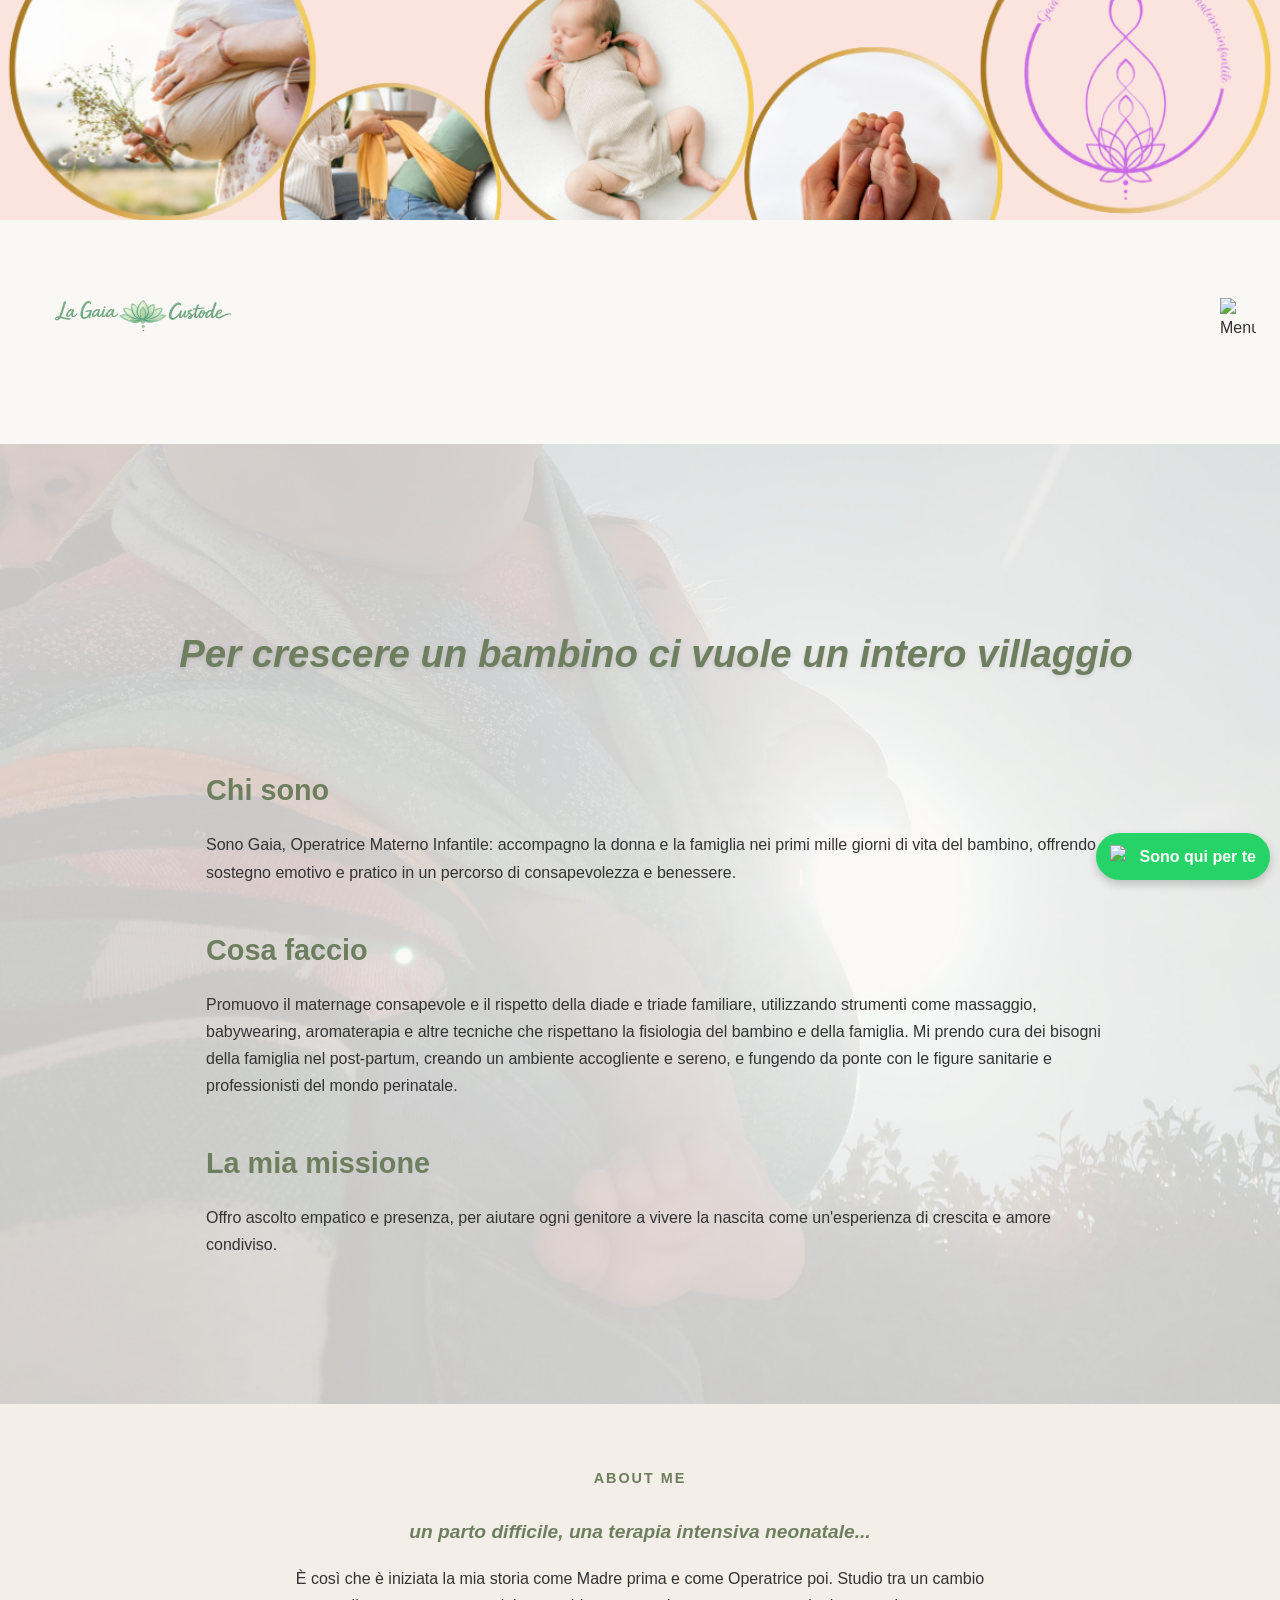
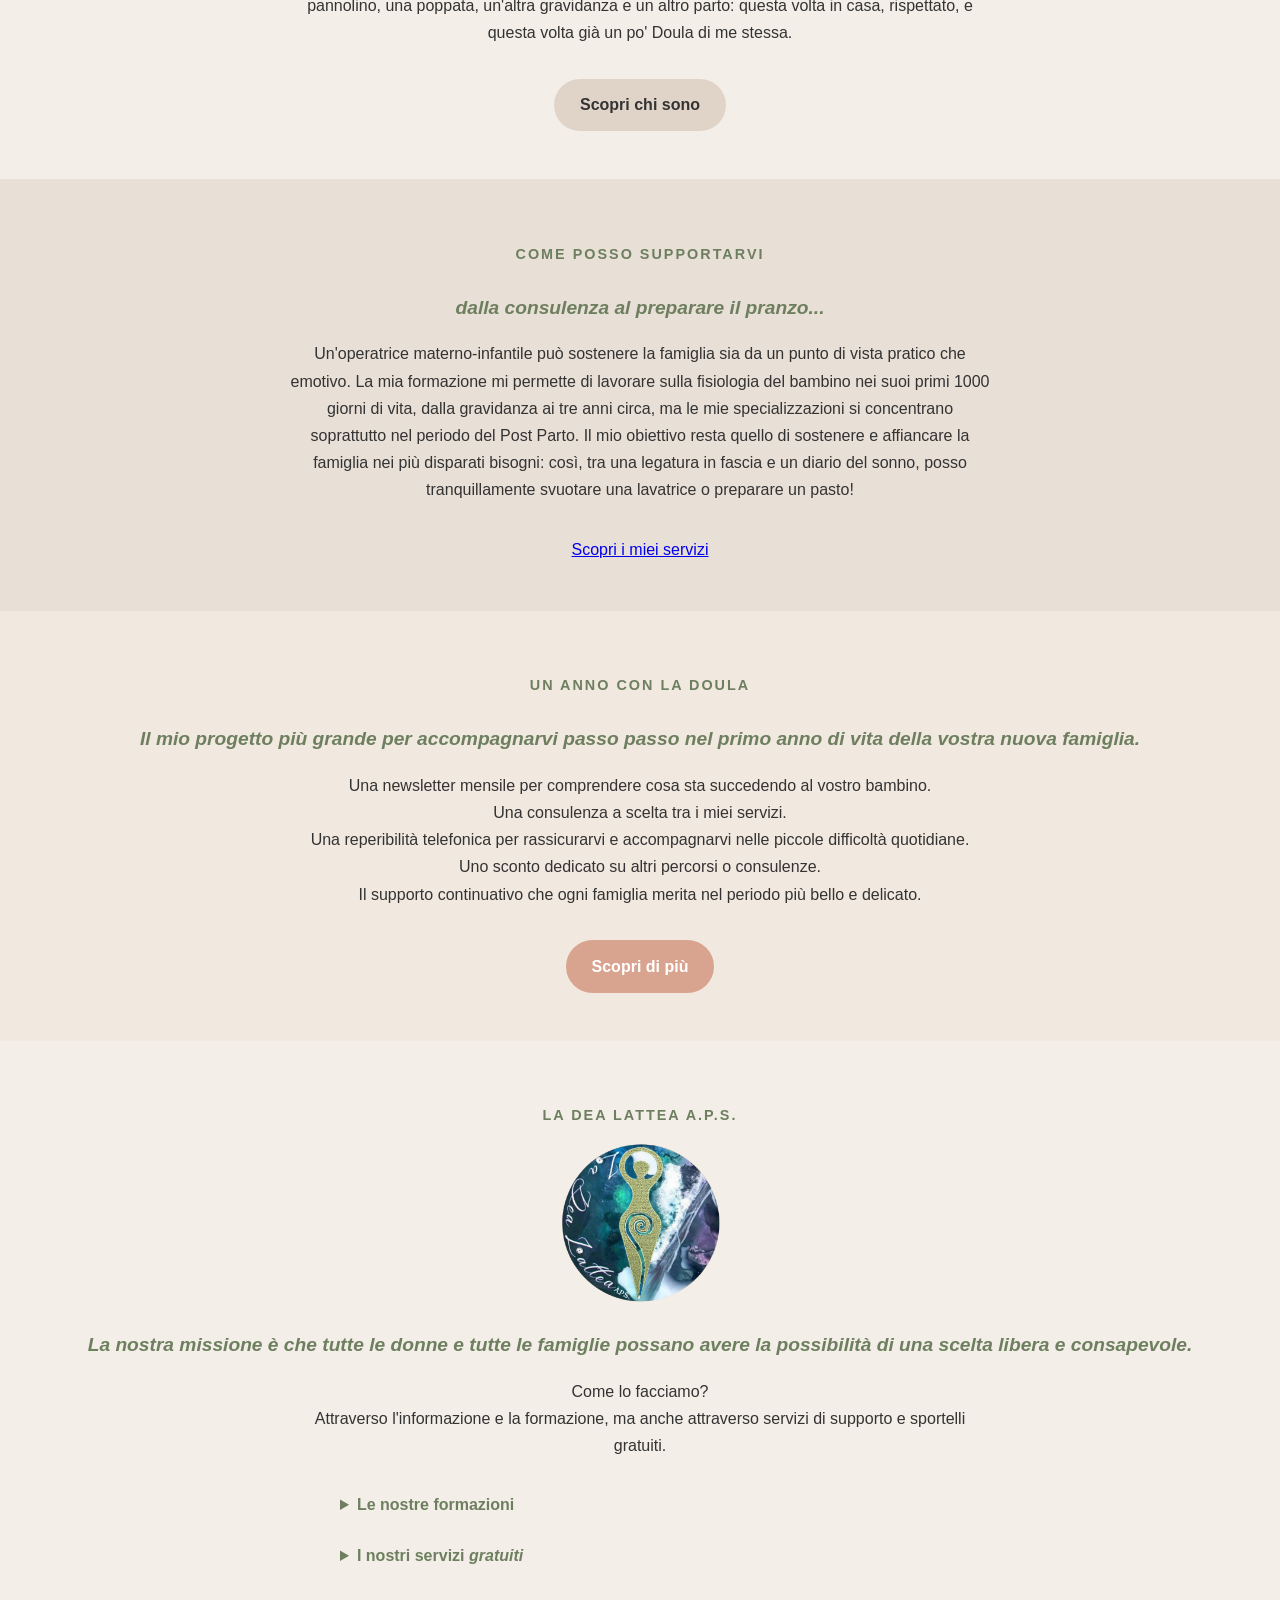
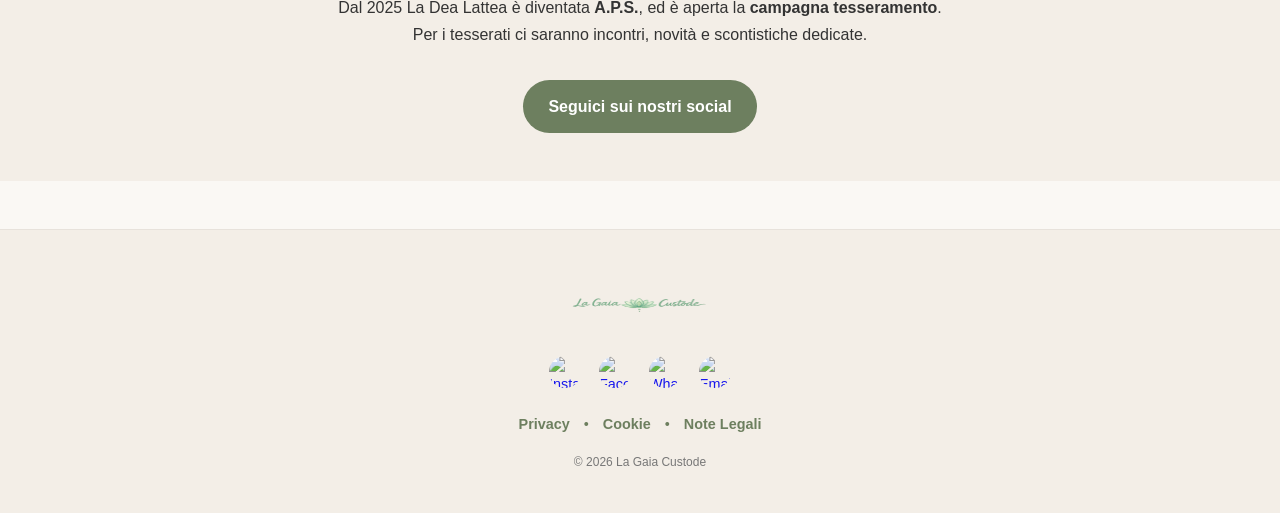
==== commit a77a9398: "Refactor footer styles and add social media links Updated footer styles and added social media icons" ====
--- a/index.html
+++ b/index.html
@@ -414,39 +414,75 @@
   width: 22px;
   height: 22px;
 }
-/* ------------------------------ */
-/*            FOOTER             */
-/* ------------------------------ */
-
+/* FOOTER VELLUTATO UNIVERSALE */
 footer {
-  background: var(--beige-chiaro);
+  background: var(--sabbia);
   padding: 2.5rem 1.5rem;
   text-align: center;
-  display: flex;
-  flex-direction: column;
-  align-items: center;
-}
-
-.footer-logo {
-  width: 180px;
+  color: var(--salvia);
+  font-size: 0.9rem;
+  margin-top: 3rem;
+  border-top: 1px solid rgba(0,0,0,0.05);
+
+  opacity: 0;
+  transform: translateY(30px);
+  animation: fadeFooter 1.4s ease-out forwards;
+  animation-delay: 1.2s;
+}
+
+@keyframes fadeFooter {
+  0% { opacity: 0; transform: translateY(30px); }
+  60% { opacity: 0.7; transform: translateY(12px); }
+  100% { opacity: 1; transform: translateY(0); }
+}
+
+footer .footer-logo {
+  height: 70px;
+  opacity: 0.9;
   margin: 0 auto 1rem auto;
   display: block;
 }
 
-.footer-links a {
+/* Icone social */
+.footer-social {
+  margin: 1rem 0 1.5rem 0;
+  display: flex;
+  justify-content: center;
+  gap: 18px;
+}
+
+.footer-social img {
+  width: 32px;
+  height: 32px;
+  border-radius: 50%;
+  transition: 0.25s ease;
+  opacity: 0.9;
+}
+
+.footer-social img:hover {
+  transform: scale(1.12);
+  opacity: 1;
+}
+
+/* Link legali */
+footer .footer-links a {
   color: var(--salvia);
   text-decoration: none;
-  margin: 0 4px;
-}
-
-.footer-links a:hover {
-  text-decoration: underline;
-}
-
-.footer-copy {
+  font-weight: 600;
+  margin: 0 10px;
+  transition: 0.2s;
+}
+
+footer .footer-links a:hover {
+  opacity: 0.7;
+}
+
+footer .footer-copy {
+  margin-top: 1rem;
+  font-size: 0.75rem;
   color: var(--grigio);
-  margin-top: 0.5rem;
-}
+}
+
 /* ------------------------------ */
 /*        RESPONSIVE MOBILE       */
 /* ------------------------------ */
@@ -742,41 +778,37 @@
 </section>
 
 <!-- FOOTER -->
-<footer class="fade-in-section">
-
+<footer>
   <img src="nome.png" alt="La Gaia Custode" class="footer-logo">
 
-  <a href="mailto:gaiav.moimas@gmail.com"
-     style="
-       display:inline-flex;
-       align-items:center;
-       justify-content:center;
-       gap:6px;
-       margin-top:1rem;
-       padding:7px 16px;
-       background:#6d7f5f;
-       color:white;
-       border-radius:22px;
-       font-size:0.85rem;
-       text-decoration:none;
-       transition:0.2s;
-     ">
-    <img src="https://cdn-icons-png.flaticon.com/512/561/561127.png"
-         alt="Email"
-         style="width:16px; height:16px; filter:invert(1);">
-    Scrivimi
-  </a>
-
-  <div class="footer-links" style="margin-top: 1rem; font-size: 0.85rem;">
-    <a href="privacy.html">Privacy</a> ·
-    <a href="cookie.html">Cookie</a> ·
+  <!-- Icone social -->
+  <div class="footer-social">
+    <a href="https://www.instagram.com/gaiadoula_sonno_e_babywearing/" target="_blank" aria-label="Instagram">
+      <img src="https://cdn-icons-png.flaticon.com/512/2111/2111463.png" alt="Instagram">
+    </a>
+
+    <a href="https://www.facebook.com/gaiacustode/" target="_blank" aria-label="Facebook">
+      <img src="https://cdn-icons-png.flaticon.com/512/733/733547.png" alt="Facebook">
+    </a>
+
+    <a href="https://wa.me/393318004383" target="_blank" aria-label="WhatsApp">
+      <img src="https://cdn-icons-png.flaticon.com/512/733/733585.png" alt="WhatsApp">
+    </a>
+
+    <a href="mailto:gaiav.moimas@gmail.com" aria-label="Email">
+      <img src="https://cdn-icons-png.flaticon.com/512/732/732200.png" alt="Email">
+    </a>
+  </div>
+
+  <div class="footer-links">
+    <a href="privacy.html">Privacy</a> •
+    <a href="cookie.html">Cookie</a> •
     <a href="note-legali.html">Note Legali</a>
   </div>
 
-  <div class="footer-copy" style="margin-top: 1rem; font-size: 0.75rem;">
-    © 2026 La Gaia Custode
-  </div>
+  <div class="footer-copy">© 2026 La Gaia Custode</div>
 </footer>
+
 
 <!-- WHATSAPP BUTTON -->
 <a class="whatsapp-fixed" href="https://wa.me/393318004383" target="_blank">
